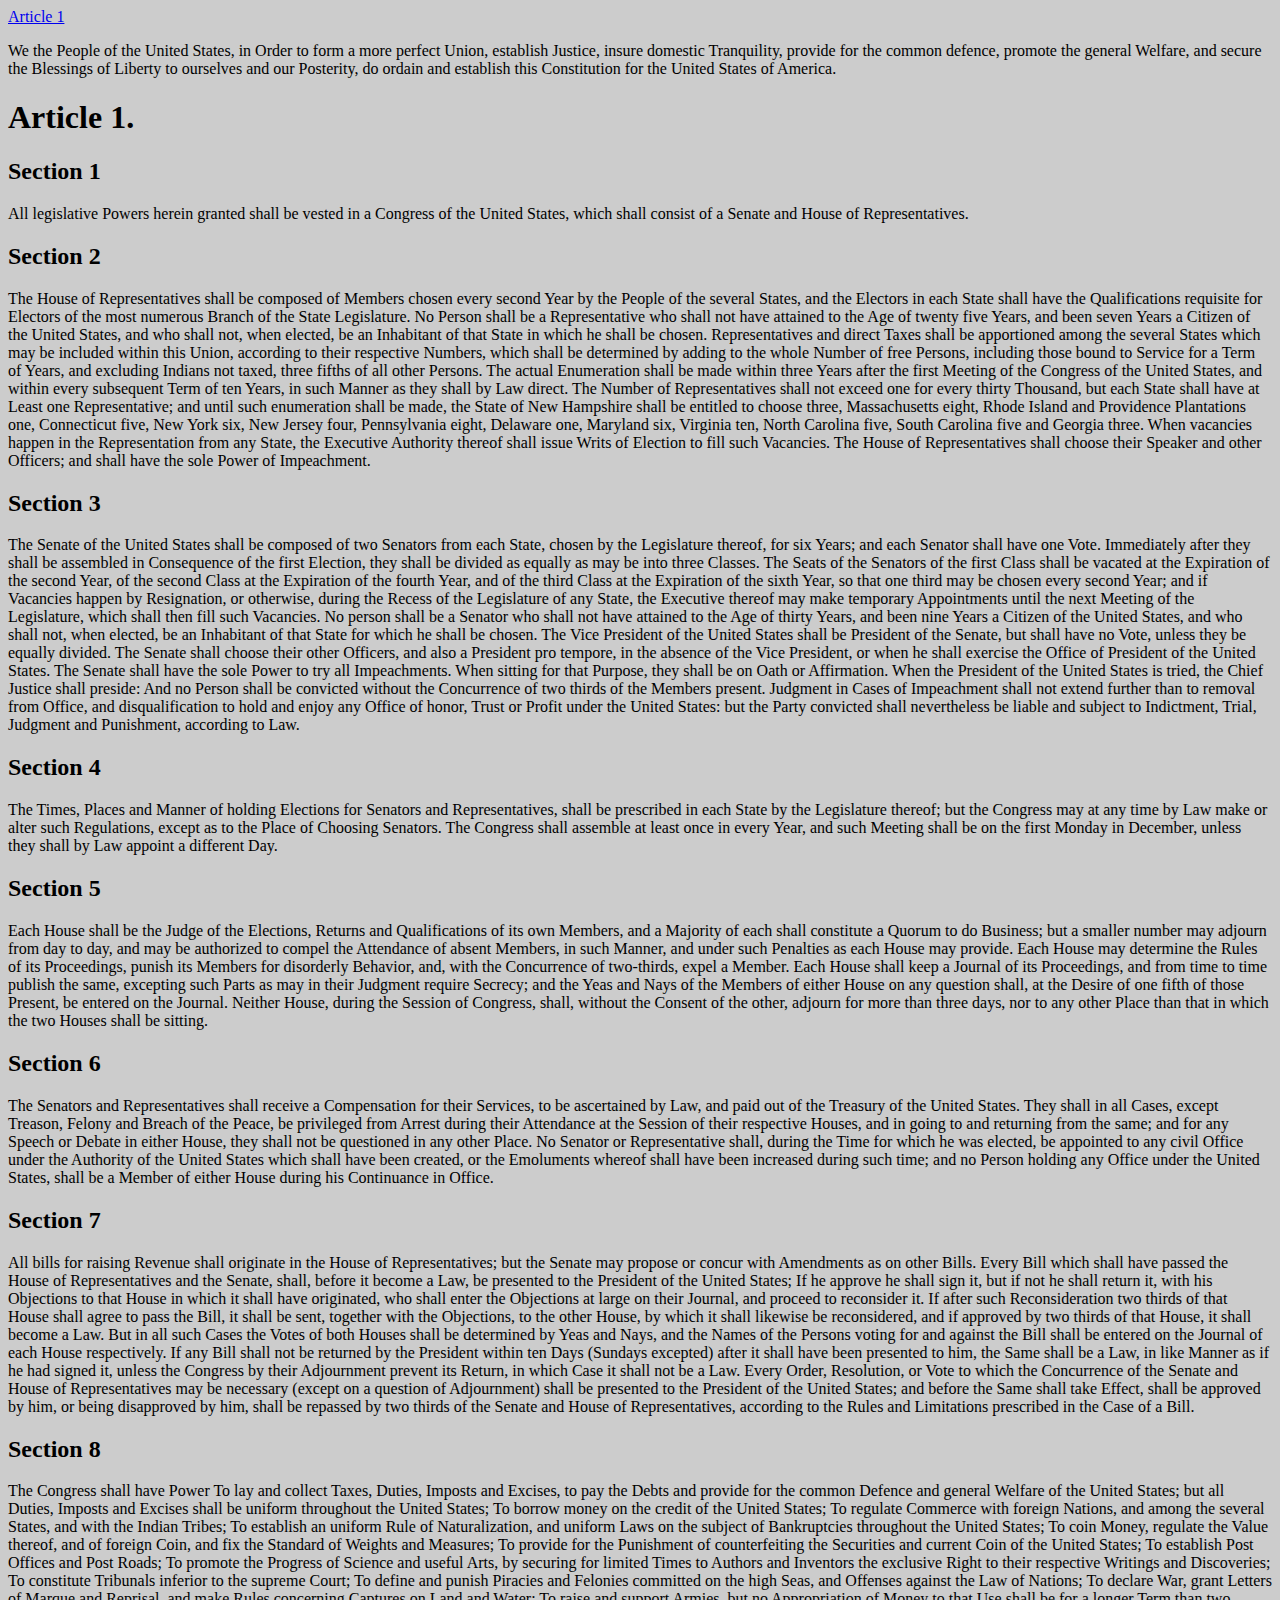
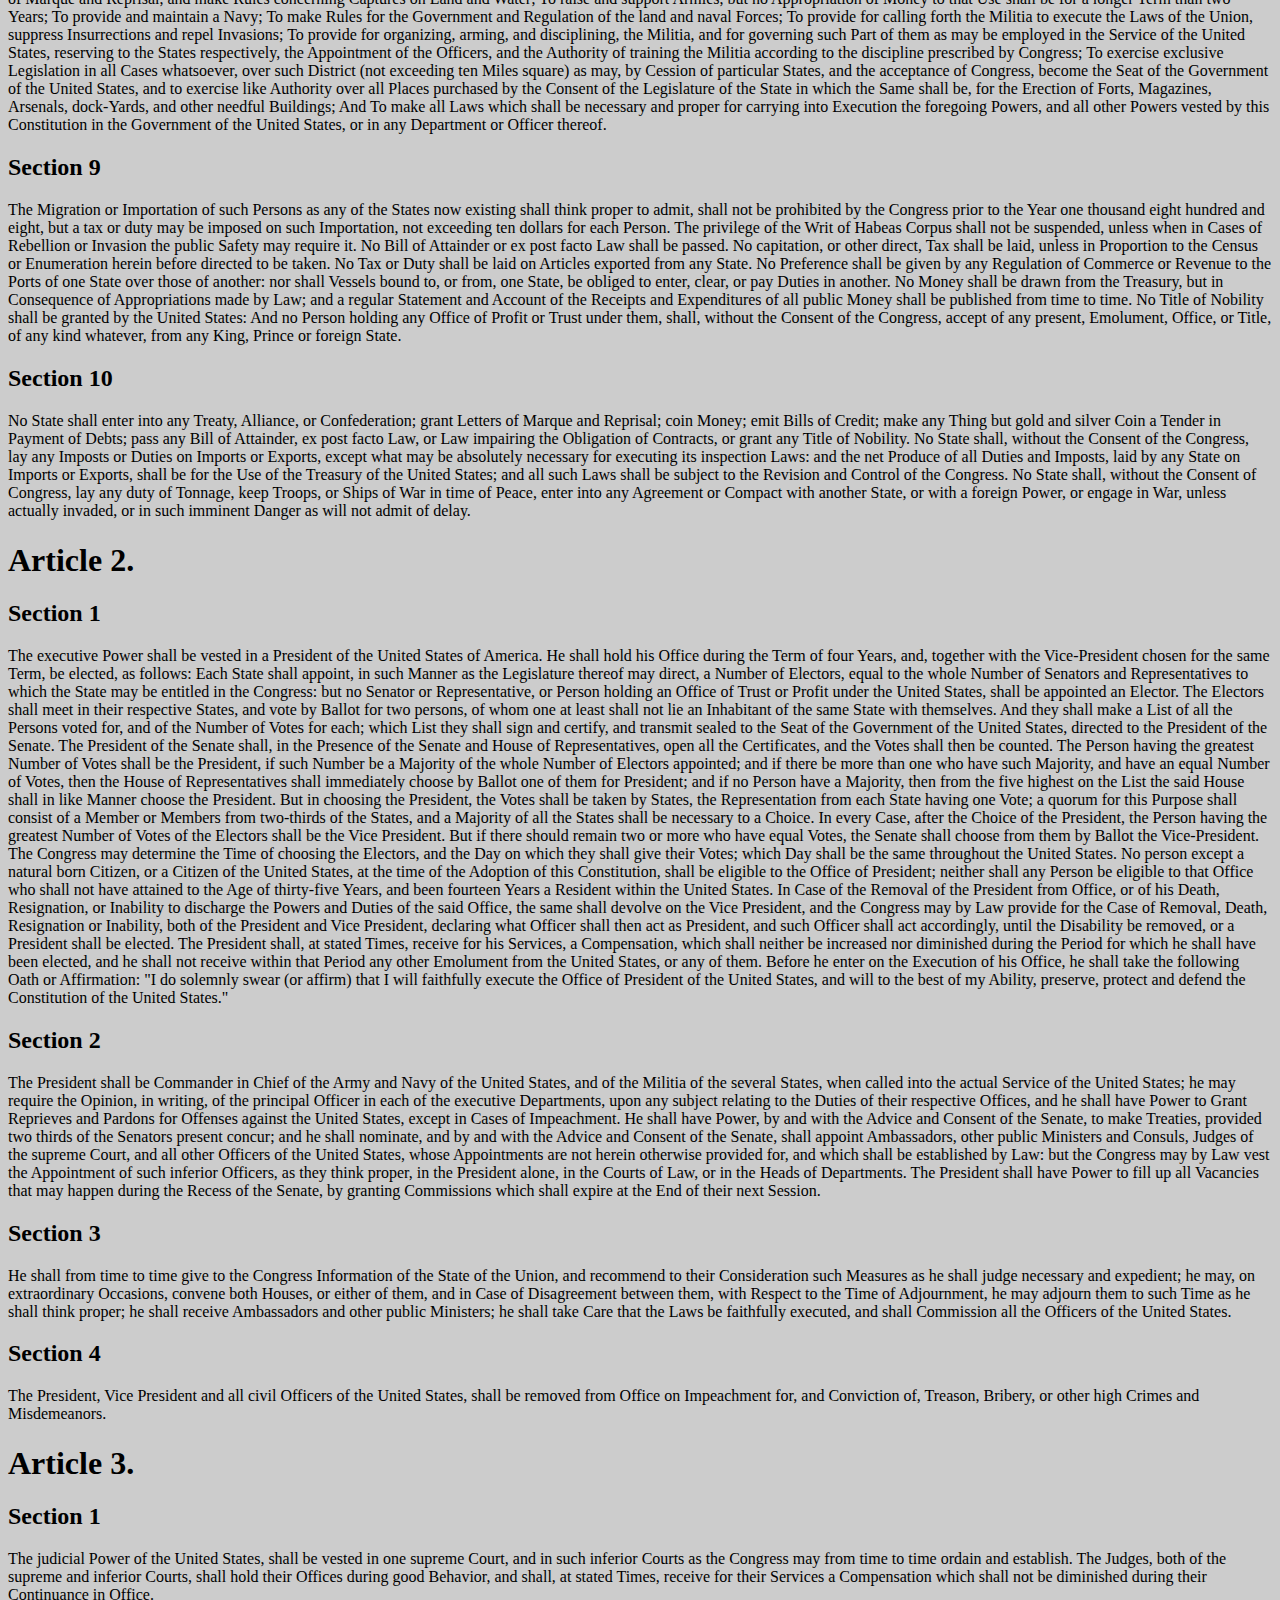
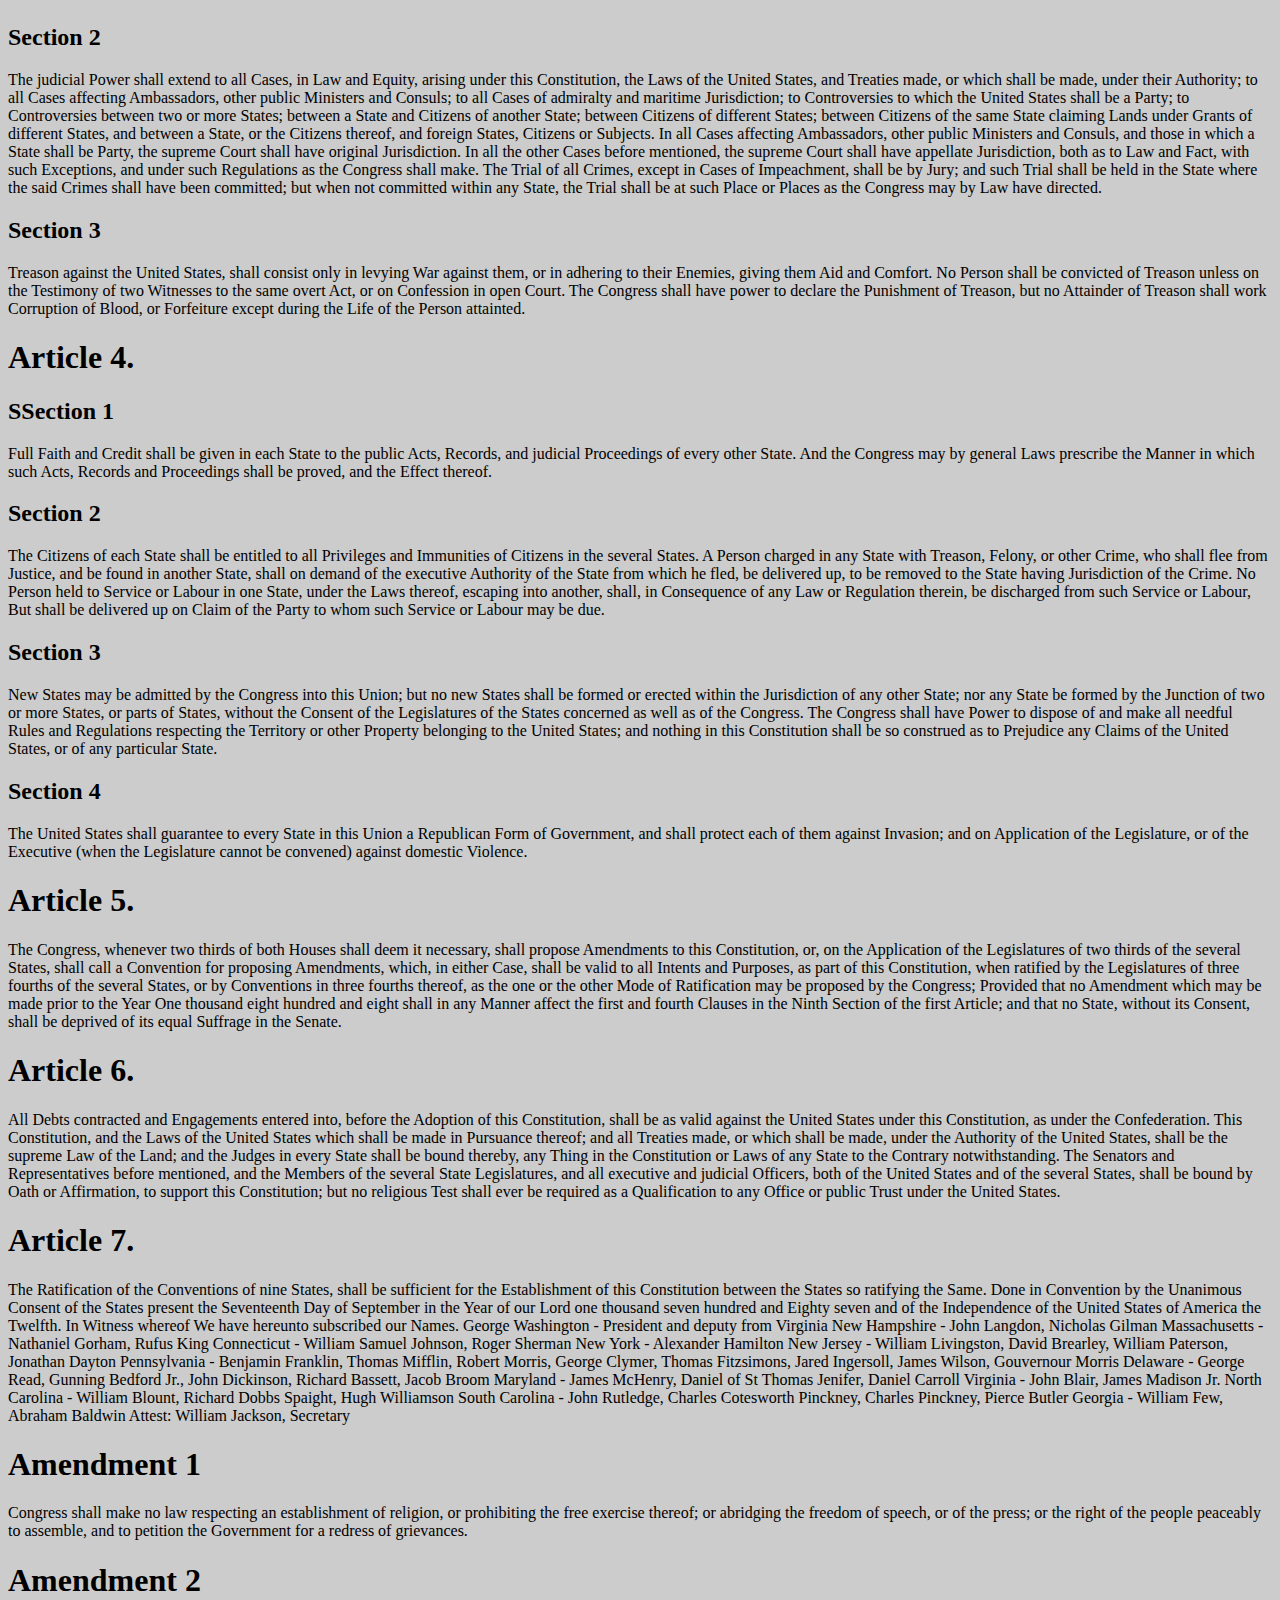
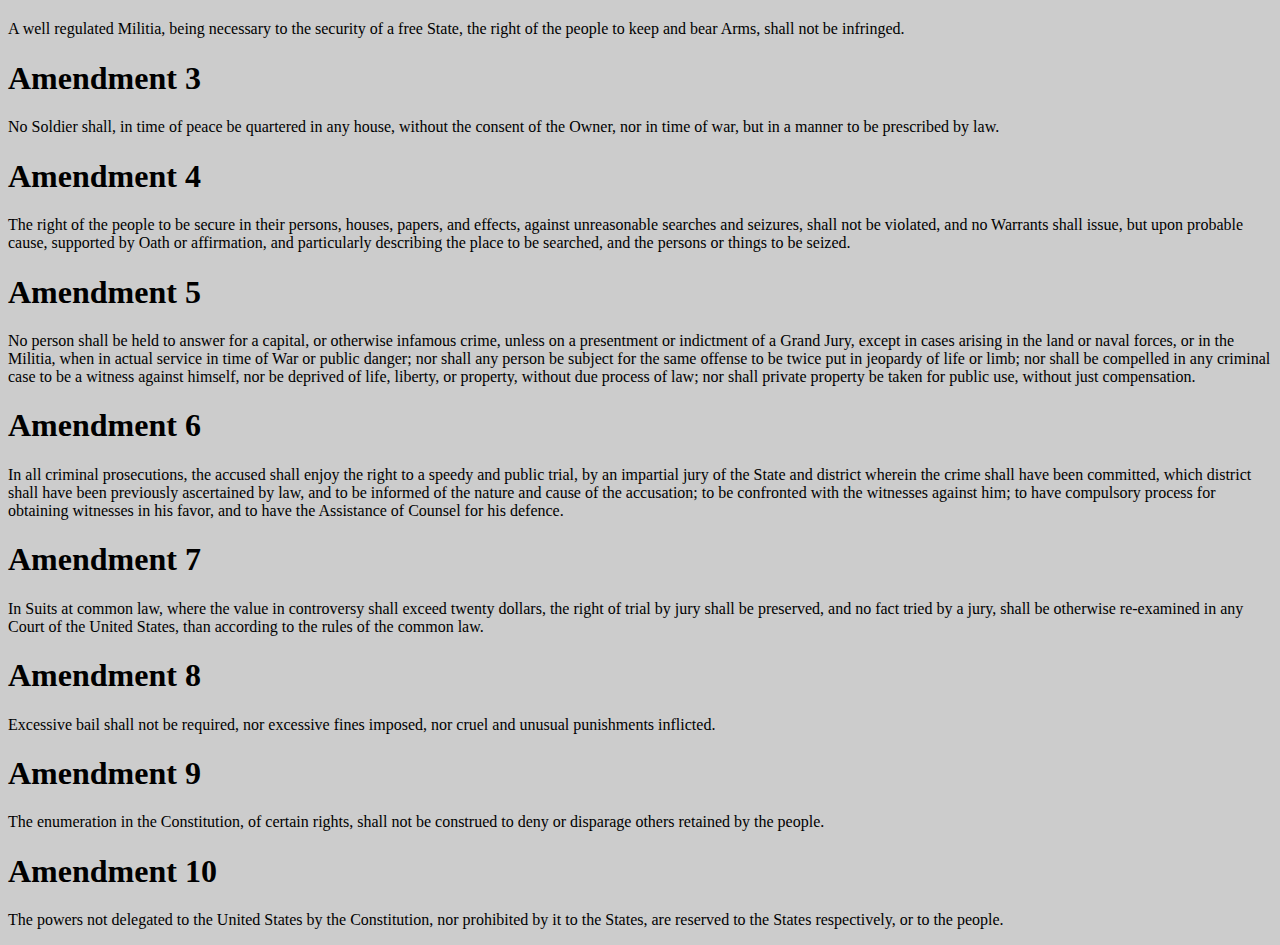
==== Week 4/starter-template/index.html @ 2dec50ac "Week4WIP" ====
<!doctype html>
<html class="no-js" lang="en">
    <head>
        <meta charset="utf-8">
        <meta http-equiv="x-ua-compatible" content="ie=edge">
        <title>Your Page Title Here</title>
        <meta name="description" content="">
        <meta name="viewport" content="width=device-width, initial-scale=1">

        <!-- External link (relative) to your main stylesheet -->
        <link rel="stylesheet" href="css/screen.css">

        <!-- External link (relative) to your javascript file -->
        <script src="js/index.js"></script>
    </head>
  <body>
    <a href="#a1">Article 1</a>
        <!-- Add your site content here -->
            <p>We the People of the United States, in Order to form a more perfect Union,
    establish Justice, insure domestic Tranquility, provide for the common
    defence, promote the general Welfare, and secure the Blessings of Liberty to
    ourselves and our Posterity, do ordain and establish this Constitution for the
    United States of America.</p>

    <h1><a name="a1"></a>Article 1.</h1>

    <h2><a name="a1s1"></a>Section 1</h2>
    <p>All legislative Powers herein granted shall be vested in a Congress of the
    United States, which shall consist of a Senate and House of Representatives.<p>

    <h2><a name="a1s2"></a>Section 2</h2>
    <p>The House of Representatives shall be composed of Members chosen every second
    Year by the People of the several States, and the Electors in each State shall
    have the Qualifications requisite for Electors of the most numerous Branch of
    the State Legislature.

    No Person shall be a Representative who shall not have attained to the Age of
    twenty five Years, and been seven Years a Citizen of the United States, and who
    shall not, when elected, be an Inhabitant of that State in which he shall be
    chosen.

    Representatives and direct Taxes shall be apportioned among the several States
    which may be included within this Union, according to their respective Numbers,
    which shall be determined by adding to the whole Number of free Persons,
    including those bound to Service for a Term of Years, and excluding Indians not
    taxed, three fifths of all other Persons.

    The actual Enumeration shall be made within three Years after the first Meeting
    of the Congress of the United States, and within every subsequent Term of ten
    Years, in such Manner as they shall by Law direct. The Number of
    Representatives shall not exceed one for every thirty Thousand, but each State
    shall have at Least one Representative; and until such enumeration shall be
    made, the State of New Hampshire shall be entitled to choose three,
    Massachusetts eight, Rhode Island and Providence Plantations one, Connecticut
    five, New York six, New Jersey four, Pennsylvania eight, Delaware one, Maryland
    six, Virginia ten, North Carolina five, South Carolina five and Georgia three.

    When vacancies happen in the Representation from any State, the Executive
    Authority thereof shall issue Writs of Election to fill such Vacancies.

    The House of Representatives shall choose their Speaker and other Officers; and
    shall have the sole Power of Impeachment.</p>

    <h2><a name="a1s3"></a>Section 3</h2>
    <p>The Senate of the United States shall be composed of two Senators from each
    State, chosen by the Legislature thereof, for six Years; and each Senator shall
    have one Vote.

    Immediately after they shall be assembled in Consequence of the first Election,
    they shall be divided as equally as may be into three Classes. The Seats of the
    Senators of the first Class shall be vacated at the Expiration of the second
    Year, of the second Class at the Expiration of the fourth Year, and of the
    third Class at the Expiration of the sixth Year, so that one third may be
    chosen every second Year; and if Vacancies happen by Resignation, or otherwise,
    during the Recess of the Legislature of any State, the Executive thereof may
    make temporary Appointments until the next Meeting of the Legislature, which
    shall then fill such Vacancies.

    No person shall be a Senator who shall not have attained to the Age of thirty
    Years, and been nine Years a Citizen of the United States, and who shall not,
    when elected, be an Inhabitant of that State for which he shall be chosen.

    The Vice President of the United States shall be President of the Senate, but
    shall have no Vote, unless they be equally divided.

    The Senate shall choose their other Officers, and also a President pro tempore,
    in the absence of the Vice President, or when he shall exercise the Office of
    President of the United States.

    The Senate shall have the sole Power to try all Impeachments. When sitting for
    that Purpose, they shall be on Oath or Affirmation. When the President of the
    United States is tried, the Chief Justice shall preside: And no Person shall be
    convicted without the Concurrence of two thirds of the Members present.

    Judgment in Cases of Impeachment shall not extend further than to removal from
    Office, and disqualification to hold and enjoy any Office of honor, Trust or
    Profit under the United States: but the Party convicted shall nevertheless be
    liable and subject to Indictment, Trial, Judgment and Punishment, according to
    Law.</p>

    <h2><a name="a1s4"></a>Section 4</h2>
    <p>The Times, Places and Manner of holding Elections for Senators and
    Representatives, shall be prescribed in each State by the Legislature thereof;
    but the Congress may at any time by Law make or alter such Regulations, except
    as to the Place of Choosing Senators.

    The Congress shall assemble at least once in every Year, and such Meeting shall
    be on the first Monday in December, unless they shall by Law appoint a
    different Day.</p>

    <h2><a name="a1s5"></a>Section 5</h2>
    <p>Each House shall be the Judge of the Elections, Returns and Qualifications of
    its own Members, and a Majority of each shall constitute a Quorum to do
    Business; but a smaller number may adjourn from day to day, and may be
    authorized to compel the Attendance of absent Members, in such Manner, and
    under such Penalties as each House may provide.

    Each House may determine the Rules of its Proceedings, punish its Members for
    disorderly Behavior, and, with the Concurrence of two-thirds, expel a Member.

    Each House shall keep a Journal of its Proceedings, and from time to time
    publish the same, excepting such Parts as may in their Judgment require
    Secrecy; and the Yeas and Nays of the Members of either House on any question
    shall, at the Desire of one fifth of those Present, be entered on the Journal.

    Neither House, during the Session of Congress, shall, without the Consent of
    the other, adjourn for more than three days, nor to any other Place than that
    in which the two Houses shall be sitting.</p>

    <h2><a name="a1s6"></a>Section 6</h2>
    <p>The Senators and Representatives shall receive a Compensation for their
    Services, to be ascertained by Law, and paid out of the Treasury of the United
    States. They shall in all Cases, except Treason, Felony and Breach of the
    Peace, be privileged from Arrest during their Attendance at the Session of
    their respective Houses, and in going to and returning from the same; and for
    any Speech or Debate in either House, they shall not be questioned in any other
    Place.

    No Senator or Representative shall, during the Time for which he was elected,
    be appointed to any civil Office under the Authority of the United States which
    shall have been created, or the Emoluments whereof shall have been increased
    during such time; and no Person holding any Office under the United States,
    shall be a Member of either House during his Continuance in Office.</p>


    <h2><a name="a1s7"></a>Section 7</h2>
    <p>All bills for raising Revenue shall originate in the House of Representatives;
    but the Senate may propose or concur with Amendments as on other Bills.

    Every Bill which shall have passed the House of Representatives and the Senate,
    shall, before it become a Law, be presented to the President of the United
    States; If he approve he shall sign it, but if not he shall return it, with his
    Objections to that House in which it shall have originated, who shall enter the
    Objections at large on their Journal, and proceed to reconsider it. If after
    such Reconsideration two thirds of that House shall agree to pass the Bill, it
    shall be sent, together with the Objections, to the other House, by which it
    shall likewise be reconsidered, and if approved by two thirds of that House, it
    shall become a Law. But in all such Cases the Votes of both Houses shall be
    determined by Yeas and Nays, and the Names of the Persons voting for and
    against the Bill shall be entered on the Journal of each House respectively. If
    any Bill shall not be returned by the President within ten Days (Sundays
    excepted) after it shall have been presented to him, the Same shall be a Law,
    in like Manner as if he had signed it, unless the Congress by their Adjournment
    prevent its Return, in which Case it shall not be a Law.

    Every Order, Resolution, or Vote to which the Concurrence of the Senate and
    House of Representatives may be necessary (except on a question of Adjournment)
    shall be presented to the President of the United States; and before the Same
    shall take Effect, shall be approved by him, or being disapproved by him, shall
    be repassed by two thirds of the Senate and House of Representatives, according
    to the Rules and Limitations prescribed in the Case of a Bill.</p>


    <h2><a name="a1s8"></a>Section 8</h2>
    <p>The Congress shall have Power To lay and collect Taxes, Duties, Imposts and
    Excises, to pay the Debts and provide for the common Defence and general
    Welfare of the United States; but all Duties, Imposts and Excises shall be
    uniform throughout the United States;

    To borrow money on the credit of the United States;

    To regulate Commerce with foreign Nations, and among the several States, and
    with the Indian Tribes;

    To establish an uniform Rule of Naturalization, and uniform Laws on the subject
    of Bankruptcies throughout the United States;

    To coin Money, regulate the Value thereof, and of foreign Coin, and fix the
    Standard of Weights and Measures;

    To provide for the Punishment of counterfeiting the Securities and current Coin
    of the United States;

    To establish Post Offices and Post Roads;

    To promote the Progress of Science and useful Arts, by securing for limited
    Times to Authors and Inventors the exclusive Right to their respective Writings
    and Discoveries;

    To constitute Tribunals inferior to the supreme Court;

    To define and punish Piracies and Felonies committed on the high Seas, and
    Offenses against the Law of Nations;

    To declare War, grant Letters of Marque and Reprisal, and make Rules concerning
    Captures on Land and Water;

    To raise and support Armies, but no Appropriation of Money to that Use shall be
    for a longer Term than two Years;

    To provide and maintain a Navy;

    To make Rules for the Government and Regulation of the land and naval Forces;

    To provide for calling forth the Militia to execute the Laws of the Union,
    suppress Insurrections and repel Invasions;

    To provide for organizing, arming, and disciplining, the Militia, and for
    governing such Part of them as may be employed in the Service of the United
    States, reserving to the States respectively, the Appointment of the Officers,
    and the Authority of training the Militia according to the discipline
    prescribed by Congress;

    To exercise exclusive Legislation in all Cases whatsoever, over such District
    (not exceeding ten Miles square) as may, by Cession of particular States, and
    the acceptance of Congress, become the Seat of the Government of the United
    States, and to exercise like Authority over all Places purchased by the Consent
    of the Legislature of the State in which the Same shall be, for the Erection of
    Forts, Magazines, Arsenals, dock-Yards, and other needful Buildings; And

    To make all Laws which shall be necessary and proper for carrying into
    Execution the foregoing Powers, and all other Powers vested by this
    Constitution in the Government of the United States, or in any Department or
    Officer thereof.</p>

    <h2><a name="a1s9"></a>Section 9</h2>
    <p>The Migration or Importation of such Persons as any of the States now existing
    shall think proper to admit, shall not be prohibited by the Congress prior to
    the Year one thousand eight hundred and eight, but a tax or duty may be imposed
    on such Importation, not exceeding ten dollars for each Person.

    The privilege of the Writ of Habeas Corpus shall not be suspended, unless when
    in Cases of Rebellion or Invasion the public Safety may require it.

    No Bill of Attainder or ex post facto Law shall be passed.

    No capitation, or other direct, Tax shall be laid, unless in Proportion to the
    Census or Enumeration herein before directed to be taken.

    No Tax or Duty shall be laid on Articles exported from any State.

    No Preference shall be given by any Regulation of Commerce or Revenue to the
    Ports of one State over those of another: nor shall Vessels bound to, or from,
    one State, be obliged to enter, clear, or pay Duties in another.

    No Money shall be drawn from the Treasury, but in Consequence of Appropriations
    made by Law; and a regular Statement and Account of the Receipts and
    Expenditures of all public Money shall be published from time to time.

    No Title of Nobility shall be granted by the United States: And no Person
    holding any Office of Profit or Trust under them, shall, without the Consent of
    the Congress, accept of any present, Emolument, Office, or Title, of any kind
    whatever, from any King, Prince or foreign State.</p>

    <h2><a name="a1s10"></a>Section 10</h2>
    <p>No State shall enter into any Treaty, Alliance, or Confederation; grant Letters
    of Marque and Reprisal; coin Money; emit Bills of Credit; make any Thing but
    gold and silver Coin a Tender in Payment of Debts; pass any Bill of Attainder,
    ex post facto Law, or Law impairing the Obligation of Contracts, or grant any
    Title of Nobility.

    No State shall, without the Consent of the Congress, lay any Imposts or Duties
    on Imports or Exports, except what may be absolutely necessary for executing
    its inspection Laws: and the net Produce of all Duties and Imposts, laid by
    any State on Imports or Exports, shall be for the Use of the Treasury of the
    United States; and all such Laws shall be subject to the Revision and Control
    of the Congress.

    No State shall, without the Consent of Congress, lay any duty of Tonnage, keep
    Troops, or Ships of War in time of Peace, enter into any Agreement or Compact
    with another State, or with a foreign Power, or engage in War, unless actually
    invaded, or in such imminent Danger as will not admit of delay.</p>

    <h1><a name="a2"></a>Article 2.</h1>

    <h2><a name="a2s1"></a>Section 1</h2>
    <p>The executive Power shall be vested in a President of the United States of
    America. He shall hold his Office during the Term of four Years, and, together
    with the Vice-President chosen for the same Term, be elected, as follows:

    Each State shall appoint, in such Manner as the Legislature thereof may direct,
    a Number of Electors, equal to the whole Number of Senators and Representatives
    to which the State may be entitled in the Congress: but no Senator or
    Representative, or Person holding an Office of Trust or Profit under the United
    States, shall be appointed an Elector.

    The Electors shall meet in their respective States, and vote by Ballot for two
    persons, of whom one at least shall not lie an Inhabitant of the same State
    with themselves. And they shall make a List of all the Persons voted for, and
    of the Number of Votes for each; which List they shall sign and certify, and
    transmit sealed to the Seat of the Government of the United States, directed to
    the President of the Senate. The President of the Senate shall, in the Presence
    of the Senate and House of Representatives, open all the Certificates, and the
    Votes shall then be counted. The Person having the greatest Number of Votes
    shall be the President, if such Number be a Majority of the whole Number of
    Electors appointed; and if there be more than one who have such Majority, and
    have an equal Number of Votes, then the House of Representatives shall
    immediately choose by Ballot one of them for President; and if no Person have a
    Majority, then from the five highest on the List the said House shall in like
    Manner choose the President. But in choosing the President, the Votes shall be
    taken by States, the Representation from each State having one Vote; a quorum
    for this Purpose shall consist of a Member or Members from two-thirds of the
    States, and a Majority of all the States shall be necessary to a Choice. In
    every Case, after the Choice of the President, the Person having the greatest
    Number of Votes of the Electors shall be the Vice President. But if there
    should remain two or more who have equal Votes, the Senate shall choose from
    them by Ballot the Vice-President.

    The Congress may determine the Time of choosing the Electors, and the Day on
    which they shall give their Votes; which Day shall be the same throughout the
    United States.

    No person except a natural born Citizen, or a Citizen of the United States, at
    the time of the Adoption of this Constitution, shall be eligible to the Office
    of President; neither shall any Person be eligible to that Office who shall not
    have attained to the Age of thirty-five Years, and been fourteen Years a
    Resident within the United States.

    In Case of the Removal of the President from Office, or of his Death,
    Resignation, or Inability to discharge the Powers and Duties of the said
    Office, the same shall devolve on the Vice President, and the Congress may by
    Law provide for the Case of Removal, Death, Resignation or Inability, both of
    the President and Vice President, declaring what Officer shall then act as
    President, and such Officer shall act accordingly, until the Disability be
    removed, or a President shall be elected.

    The President shall, at stated Times, receive for his Services, a Compensation,
    which shall neither be increased nor diminished during the Period for which he
    shall have been elected, and he shall not receive within that Period any other
    Emolument from the United States, or any of them.

    Before he enter on the Execution of his Office, he shall take the following
    Oath or Affirmation:

    "I do solemnly swear (or affirm) that I will faithfully execute the Office of
    President of the United States, and will to the best of my Ability, preserve,
    protect and defend the Constitution of the United States."</p>

    <h2><a name="a2s2"></a>Section 2</h2>
    <p>The President shall be Commander in Chief of the Army and Navy of the United
    States, and of the Militia of the several States, when called into the actual
    Service of the United States; he may require the Opinion, in writing, of the
    principal Officer in each of the executive Departments, upon any subject
    relating to the Duties of their respective Offices, and he shall have Power to
    Grant Reprieves and Pardons for Offenses against the United States, except in
    Cases of Impeachment.

    He shall have Power, by and with the Advice and Consent of the Senate, to make
    Treaties, provided two thirds of the Senators present concur; and he shall
    nominate, and by and with the Advice and Consent of the Senate, shall appoint
    Ambassadors, other public Ministers and Consuls, Judges of the supreme Court,
    and all other Officers of the United States, whose Appointments are not herein
    otherwise provided for, and which shall be established by Law: but the Congress
    may by Law vest the Appointment of such inferior Officers, as they think
    proper, in the President alone, in the Courts of Law, or in the Heads of
    Departments.

    The President shall have Power to fill up all Vacancies that may happen during
    the Recess of the Senate, by granting Commissions which shall expire at the End
    of their next Session.</p>

    <h2><a name="a2s3"></a>Section 3</h2>
    <p>He shall from time to time give to the Congress Information of the State of the
    Union, and recommend to their Consideration such Measures as he shall judge
    necessary and expedient; he may, on extraordinary Occasions, convene both
    Houses, or either of them, and in Case of Disagreement between them, with
    Respect to the Time of Adjournment, he may adjourn them to such Time as he
    shall think proper; he shall receive Ambassadors and other public Ministers; he
    shall take Care that the Laws be faithfully executed, and shall Commission all
    the Officers of the United States.</p>

    <h2><a name="a2s4"></a>Section 4</h2>
    <p>The President, Vice President and all civil Officers of the United States,
    shall be removed from Office on Impeachment for, and Conviction of, Treason,
    Bribery, or other high Crimes and Misdemeanors.</p>

    <h1><a name="a3"></a>Article 3.</h1>

    <h2><a name="a3s1"></a>Section 1</h2>
    <p>The judicial Power of the United States, shall be vested in one supreme Court,
    and in such inferior Courts as the Congress may from time to time ordain and
    establish. The Judges, both of the supreme and inferior Courts, shall hold
    their Offices during good Behavior, and shall, at stated Times, receive for
    their Services a Compensation which shall not be diminished during their
    Continuance in Office.</p>

    <h2><a name="a3s2"></a>Section 2</h2>
    <p>The judicial Power shall extend to all Cases, in Law and Equity, arising under
    this Constitution, the Laws of the United States, and Treaties made, or which
    shall be made, under their Authority; to all Cases affecting Ambassadors, other
    public Ministers and Consuls; to all Cases of admiralty and maritime
    Jurisdiction; to Controversies to which the United States shall be a Party; to
    Controversies between two or more States; between a State and Citizens of
    another State; between Citizens of different States; between Citizens of the
    same State claiming Lands under Grants of different States, and between a
    State, or the Citizens thereof, and foreign States, Citizens or Subjects.

    In all Cases affecting Ambassadors, other public Ministers and Consuls, and
    those in which a State shall be Party, the supreme Court shall have original
    Jurisdiction. In all the other Cases before mentioned, the supreme Court shall
    have appellate Jurisdiction, both as to Law and Fact, with such Exceptions, and
    under such Regulations as the Congress shall make.

    The Trial of all Crimes, except in Cases of Impeachment, shall be by Jury; and
    such Trial shall be held in the State where the said Crimes shall have been
    committed; but when not committed within any State, the Trial shall be at such
    Place or Places as the Congress may by Law have directed.</p>

    <h2><a name="a3s3"></a>Section 3</h2>
    <p>Treason against the United States, shall consist only in levying War against
    them, or in adhering to their Enemies, giving them Aid and Comfort. No Person
    shall be convicted of Treason unless on the Testimony of two Witnesses to the
    same overt Act, or on Confession in open Court.

    The Congress shall have power to declare the Punishment of Treason, but no
    Attainder of Treason shall work Corruption of Blood, or Forfeiture except
    during the Life of the Person attainted.</p>

    <h1><a name="a4"></a>Article 4.</h1>

    <h2>S<a name="a4s1"></a>Section 1</h2>
    <p>Full Faith and Credit shall be given in each State to the public Acts, Records,
    and judicial Proceedings of every other State. And the Congress may by general
    Laws prescribe the Manner in which such Acts, Records and Proceedings shall be
    proved, and the Effect thereof.</p>

    <h2><a name="a4s2"></a>Section 2</h2>
    <p>The Citizens of each State shall be entitled to all Privileges and Immunities
    of Citizens in the several States.

    A Person charged in any State with Treason, Felony, or other Crime, who shall
    flee from Justice, and be found in another State, shall on demand of the
    executive Authority of the State from which he fled, be delivered up, to be
    removed to the State having Jurisdiction of the Crime.

    No Person held to Service or Labour in one State, under the Laws thereof,
    escaping into another, shall, in Consequence of any Law or Regulation therein,
    be discharged from such Service or Labour, But shall be delivered up on Claim
    of the Party to whom such Service or Labour may be due.<p>

    <h2>Section 3</h2>
    <p>New States may be admitted by the Congress into this Union; but no new States
    shall be formed or erected within the Jurisdiction of any other State; nor any
    State be formed by the Junction of two or more States, or parts of States,
    without the Consent of the Legislatures of the States concerned as well as of
    the Congress.

    The Congress shall have Power to dispose of and make all needful Rules and
    Regulations respecting the Territory or other Property belonging to the United
    States; and nothing in this Constitution shall be so construed as to Prejudice
    any Claims of the United States, or of any particular State.</p>

    <h2>Section 4</h2>
    <p>The United States shall guarantee to every State in this Union a Republican
    Form of Government, and shall protect each of them against Invasion; and on
    Application of the Legislature, or of the Executive (when the Legislature
    cannot be convened) against domestic Violence.</p>

    <h1>Article 5.</h1>

    <p>The Congress, whenever two thirds of both Houses shall deem it necessary, shall
    propose Amendments to this Constitution, or, on the Application of the
    Legislatures of two thirds of the several States, shall call a Convention for
    proposing Amendments, which, in either Case, shall be valid to all Intents and
    Purposes, as part of this Constitution, when ratified by the Legislatures of
    three fourths of the several States, or by Conventions in three fourths
    thereof, as the one or the other Mode of Ratification may be proposed by the
    Congress; Provided that no Amendment which may be made prior to the Year One
    thousand eight hundred and eight shall in any Manner affect the first and
    fourth Clauses in the Ninth Section of the first Article; and that no State,
    without its Consent, shall be deprived of its equal Suffrage in the Senate.</p>

    <h1>Article 6.</h1>

    <p>All Debts contracted and Engagements entered into, before the Adoption of this
    Constitution, shall be as valid against the United States under this
    Constitution, as under the Confederation.

    This Constitution, and the Laws of the United States which shall be made in
    Pursuance thereof; and all Treaties made, or which shall be made, under the
    Authority of the United States, shall be the supreme Law of the Land; and the
    Judges in every State shall be bound thereby, any Thing in the Constitution or
    Laws of any State to the Contrary notwithstanding.

    The Senators and Representatives before mentioned, and the Members of the
    several State Legislatures, and all executive and judicial Officers, both of
    the United States and of the several States, shall be bound by Oath or
    Affirmation, to support this Constitution; but no religious Test shall ever be
    required as a Qualification to any Office or public Trust under the United
    States.</p>

    <h1>Article 7.</h1>

    <p>The Ratification of the Conventions of nine States, shall be sufficient for the
    Establishment of this Constitution between the States so ratifying the Same.

    Done in Convention by the Unanimous Consent of the States present the
    Seventeenth Day of September in the Year of our Lord one thousand seven hundred
    and Eighty seven and of the Independence of the United States of America the
    Twelfth. In Witness whereof We have hereunto subscribed our Names.

    George Washington - President and deputy from Virginia

    New Hampshire - John Langdon, Nicholas Gilman

    Massachusetts - Nathaniel Gorham, Rufus King

    Connecticut - William Samuel Johnson, Roger Sherman

    New York - Alexander Hamilton

    New Jersey - William Livingston, David Brearley, William Paterson, Jonathan
    Dayton

    Pennsylvania - Benjamin Franklin, Thomas Mifflin, Robert Morris, George Clymer,
    Thomas Fitzsimons, Jared Ingersoll, James Wilson, Gouvernour Morris

    Delaware - George Read, Gunning Bedford Jr., John Dickinson, Richard Bassett,
    Jacob Broom

    Maryland - James McHenry, Daniel of St Thomas Jenifer, Daniel Carroll

    Virginia - John Blair, James Madison Jr.

    North Carolina - William Blount, Richard Dobbs Spaight, Hugh Williamson

    South Carolina - John Rutledge, Charles Cotesworth Pinckney, Charles Pinckney,
    Pierce Butler

    Georgia - William Few, Abraham Baldwin

    Attest: William Jackson, Secretary</p>


    <h1>Amendment 1</h1>
    <p>Congress shall make no law respecting an establishment of religion, or
    prohibiting the free exercise thereof; or abridging the freedom of speech, or
    of the press; or the right of the people peaceably to assemble, and to petition
    the Government for a redress of grievances.</p>

    <h1>Amendment 2</h1>
    <p>A well regulated Militia, being necessary to the security of a free State, the
    right of the people to keep and bear Arms, shall not be infringed.</p>

    <h1>Amendment 3</h1>
    <p>No Soldier shall, in time of peace be quartered in any house, without the
    consent of the Owner, nor in time of war, but in a manner to be prescribed by
    law.</p>

    <h1>Amendment 4</h1>
    <p>The right of the people to be secure in their persons, houses, papers, and
    effects, against unreasonable searches and seizures, shall not be violated, and
    no Warrants shall issue, but upon probable cause, supported by Oath or
    affirmation, and particularly describing the place to be searched, and the
    persons or things to be seized.</p>

    <h1>Amendment 5</h1>
    <p>No person shall be held to answer for a capital, or otherwise infamous crime,
    unless on a presentment or indictment of a Grand Jury, except in cases arising
    in the land or naval forces, or in the Militia, when in actual service in time
    of War or public danger; nor shall any person be subject for the same offense
    to be twice put in jeopardy of life or limb; nor shall be compelled in any
    criminal case to be a witness against himself, nor be deprived of life,
    liberty, or property, without due process of law; nor shall private property be
    taken for public use, without just compensation.</p>

    <h1>Amendment 6</h1>
    <p>In all criminal prosecutions, the accused shall enjoy the right to a speedy and
    public trial, by an impartial jury of the State and district wherein the crime
    shall have been committed, which district shall have been previously
    ascertained by law, and to be informed of the nature and cause of the
    accusation; to be confronted with the witnesses against him; to have compulsory
    process for obtaining witnesses in his favor, and to have the Assistance of
    Counsel for his defence.</p>

    <h1>Amendment 7</h1>
    <p>In Suits at common law, where the value in controversy shall exceed twenty
    dollars, the right of trial by jury shall be preserved, and no fact tried by a
    jury, shall be otherwise re-examined in any Court of the United States, than
    according to the rules of the common law.</p>

    <h1>Amendment 8</h1>
    <p>Excessive bail shall not be required, nor excessive fines imposed, nor cruel
    and unusual punishments inflicted.</p>

    <h1>Amendment 9</h1>
    <p>The enumeration in the Constitution, of certain rights, shall not be construed
    to deny or disparage others retained by the people.</p>

    <h1>Amendment 10</h1>
    <p>The powers not delegated to the United States by the Constitution, nor
    prohibited by it to the States, are reserved to the States respectively, or to
    the people.</p>

        <!-- Relative URL image link example -->
  </body>
</html>
---- Week 4/starter-template/css/screen.css ----
/* Add your CSS below */

/* Example: adding a background color to the HTML body */
body {
  /* #ccc is shorthand HEX for a light grey */
  background: #ccc;
}
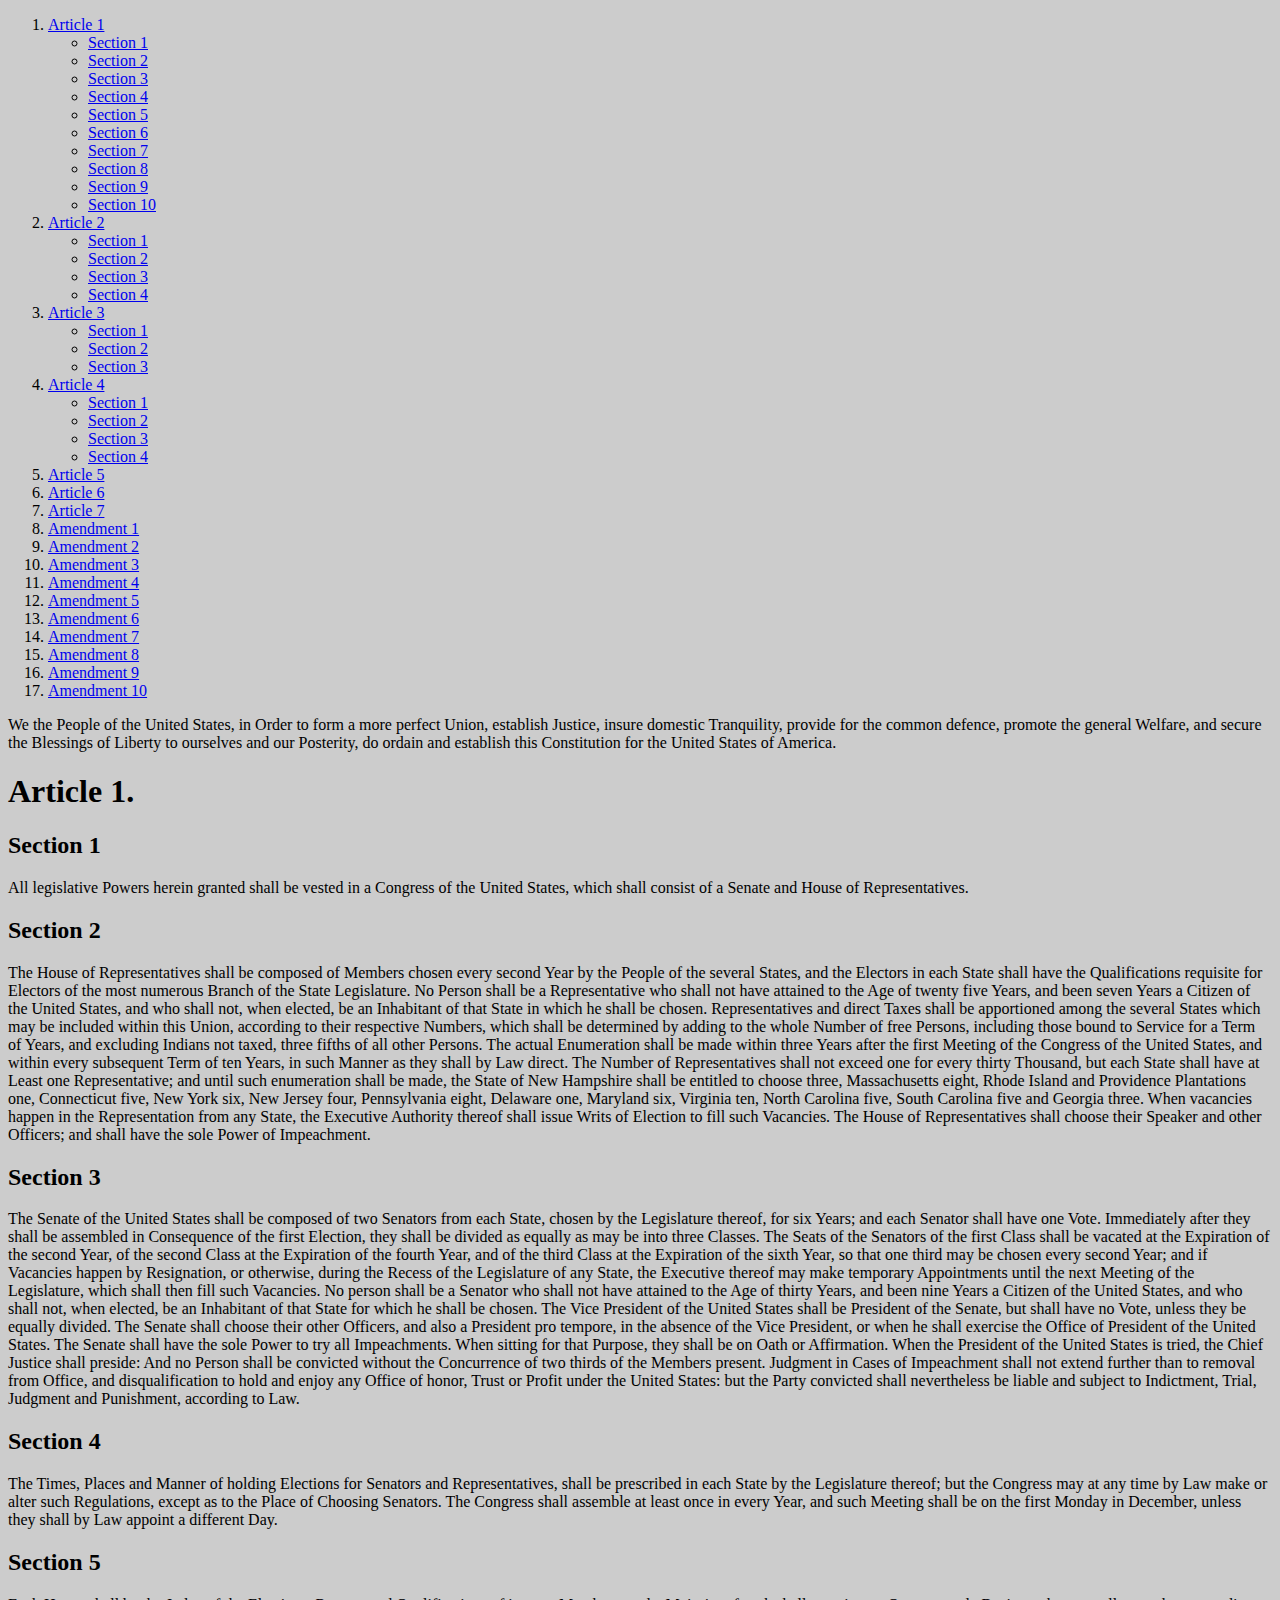
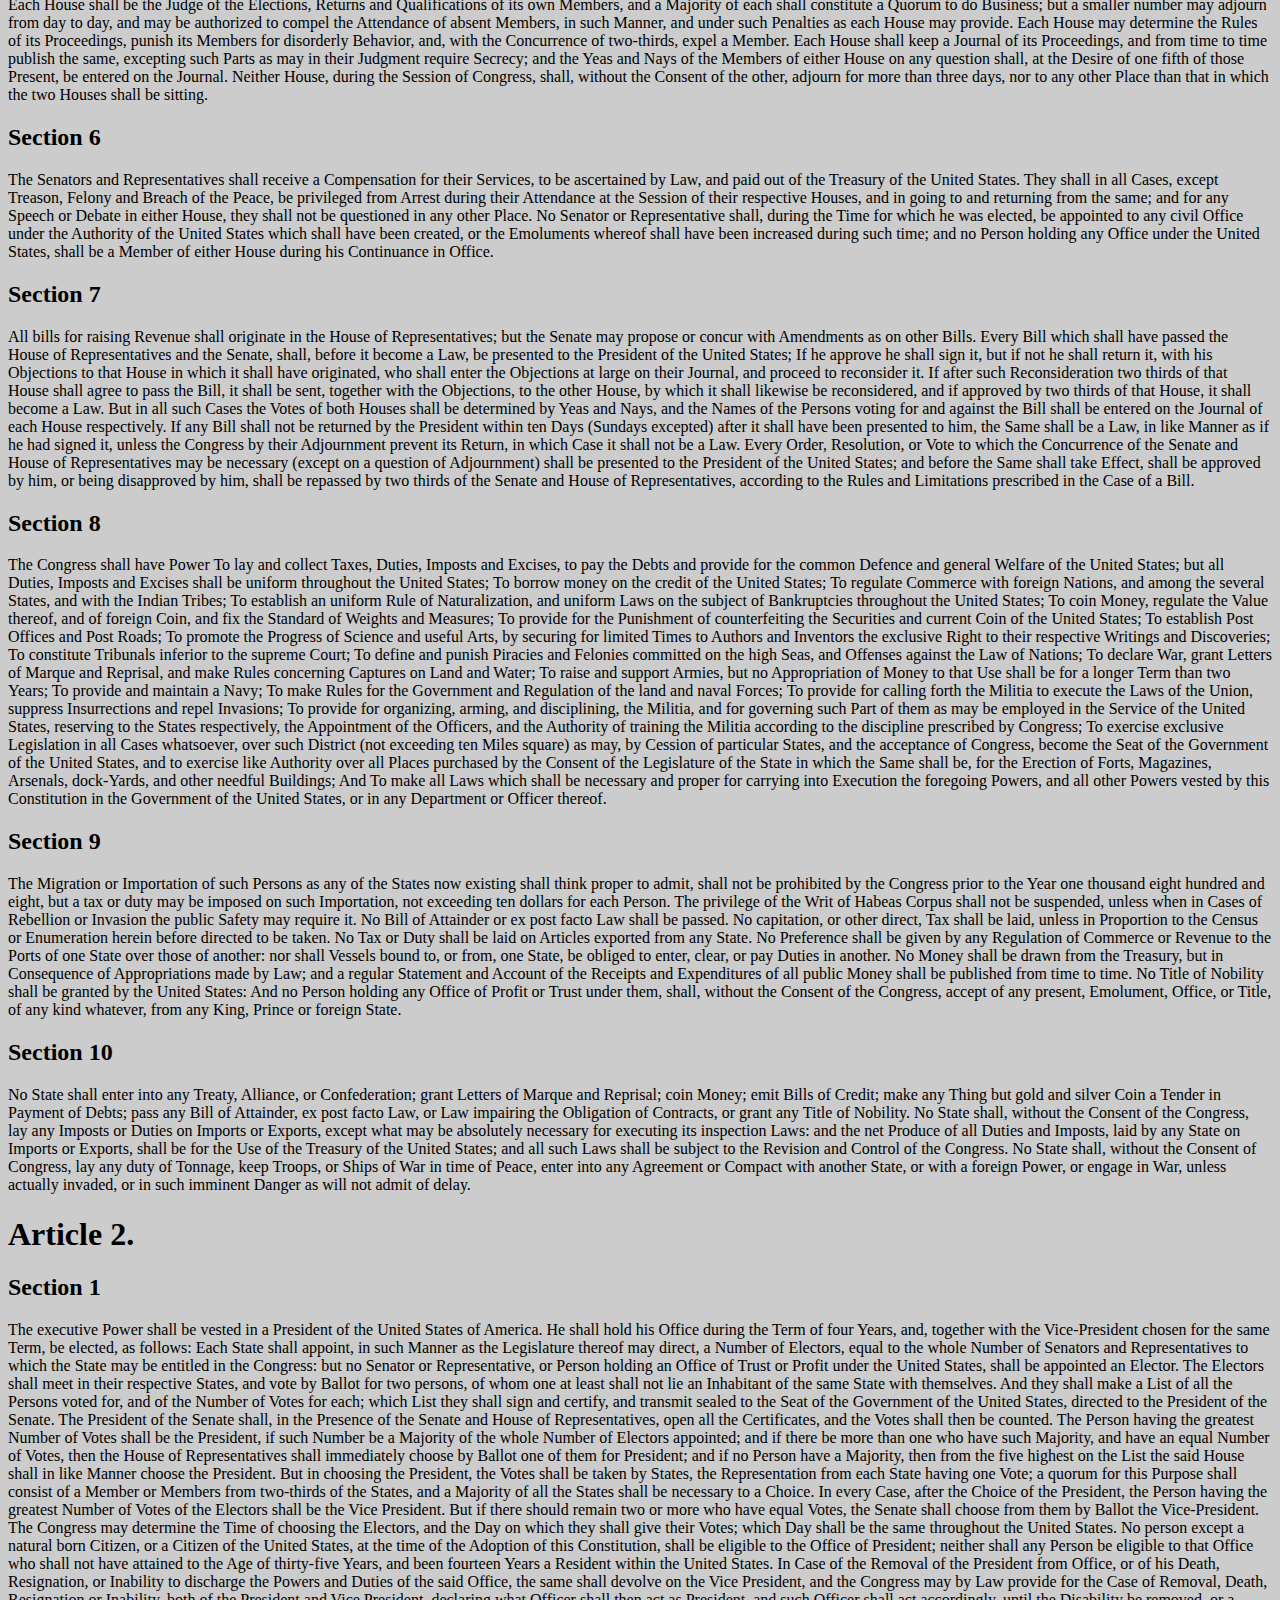
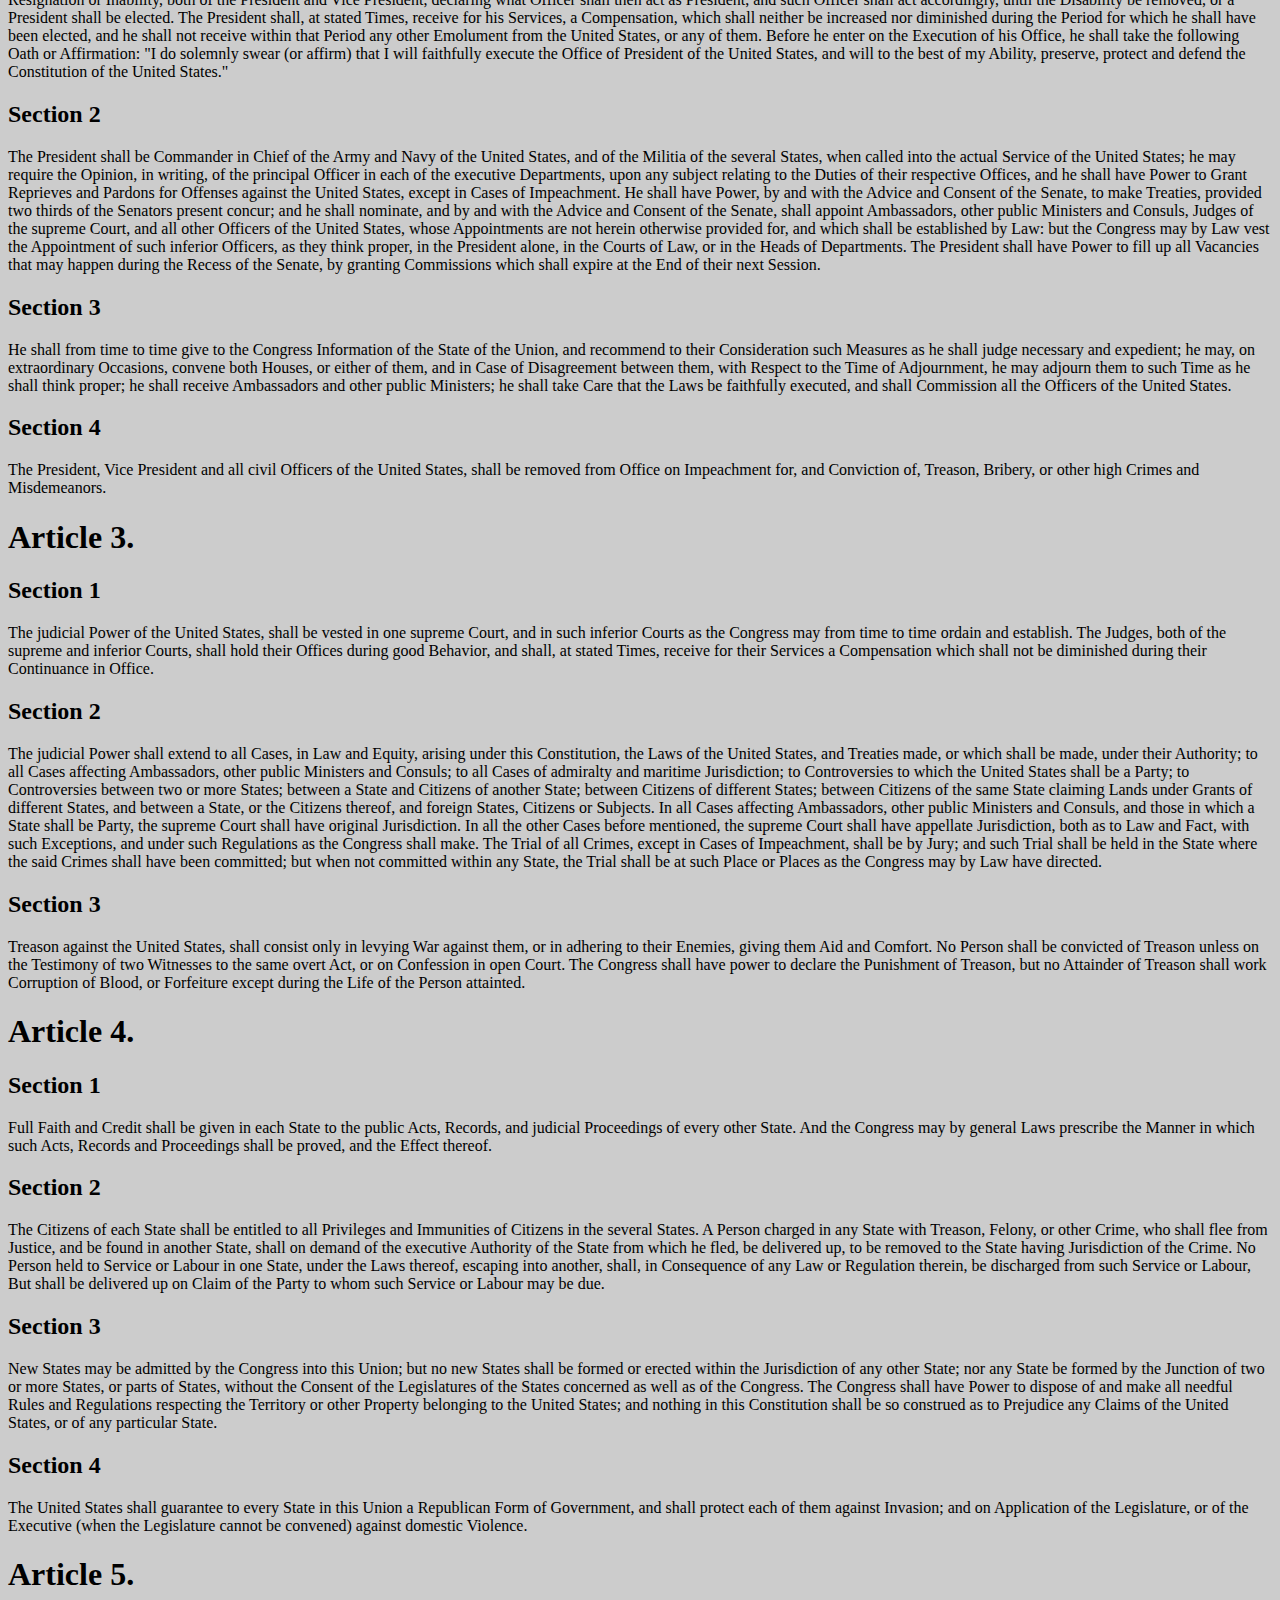
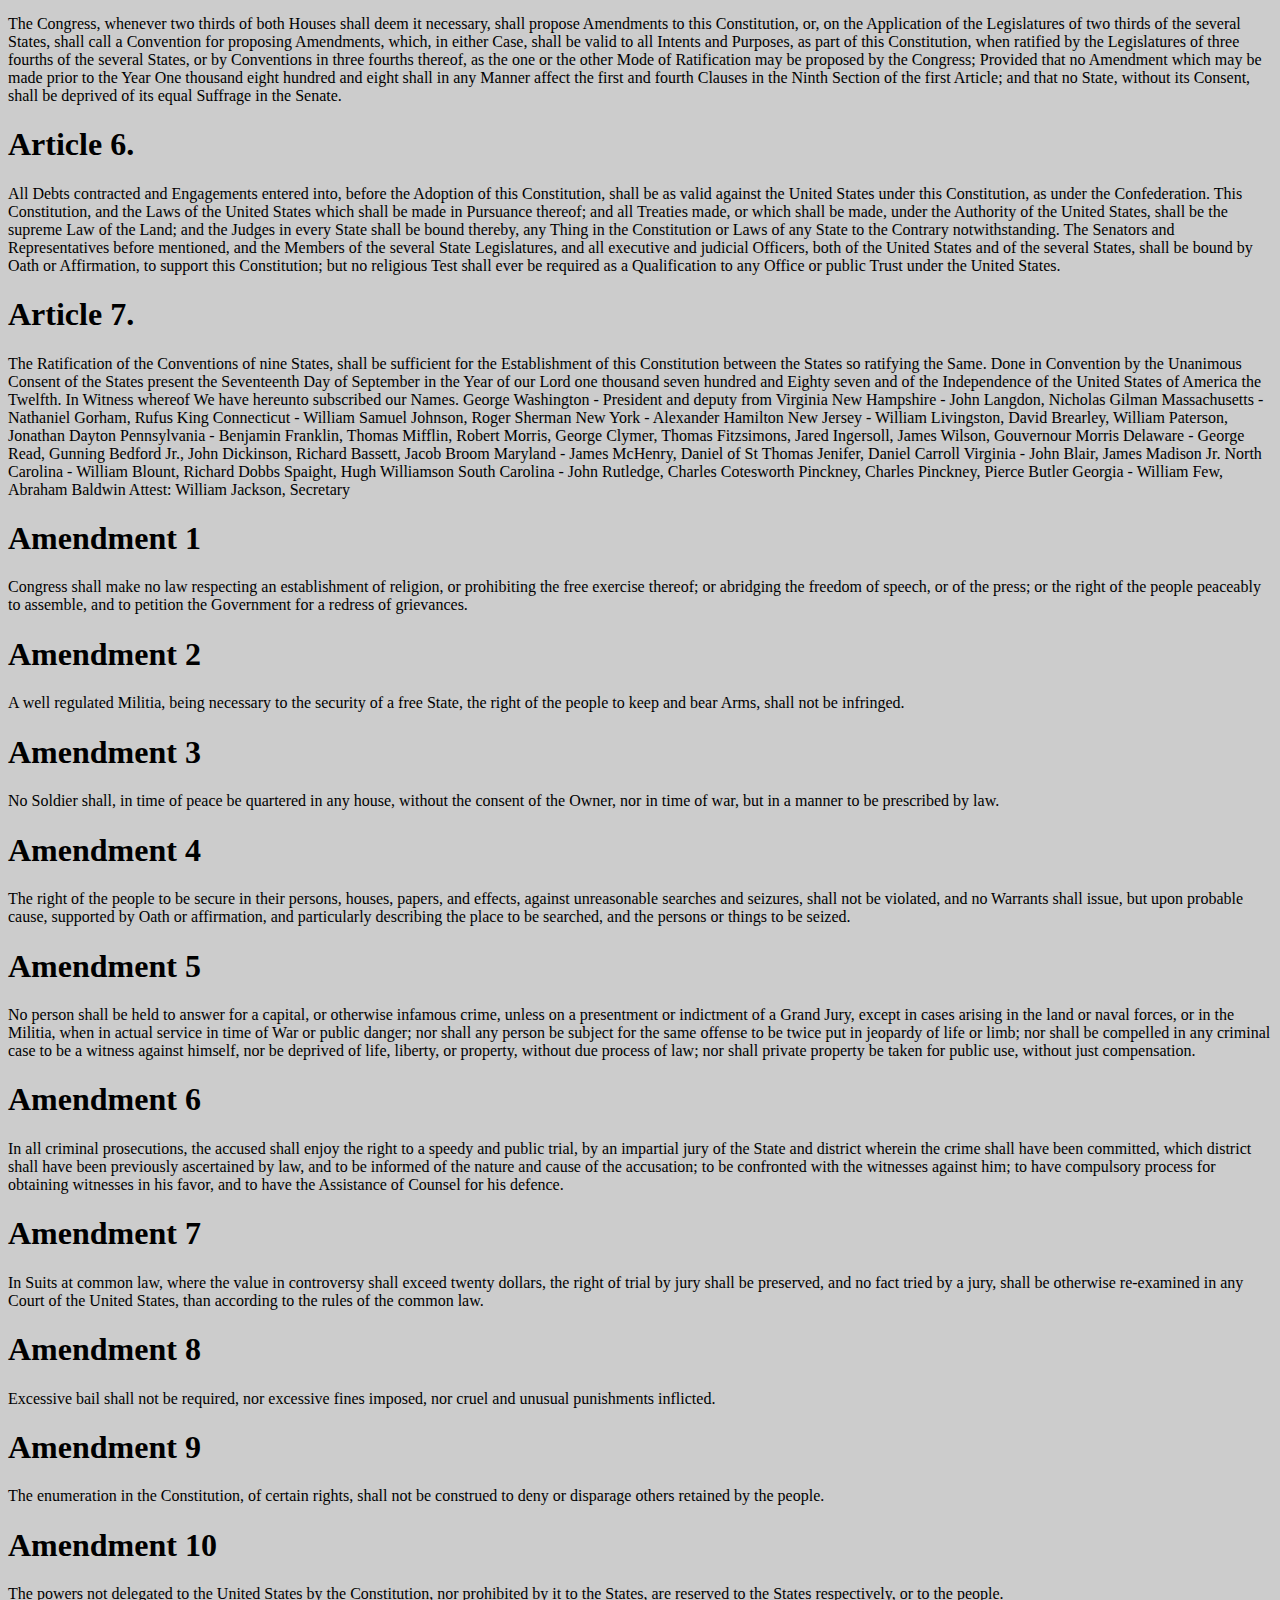
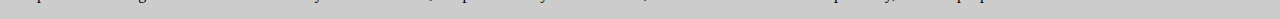
==== commit 52974677: "Final Week4 Push" ====
--- a/Week 4/starter-template/index.html
+++ b/Week 4/starter-template/index.html
@@ -14,7 +14,58 @@
         <script src="js/index.js"></script>
     </head>
   <body>
-    <a href="#a1">Article 1</a>
+    <ol>
+      <li><a href="#a1">Article 1</a>
+        <ul>
+          <li><a href="#a1s1">Section 1</a></li>
+          <li><a href="#a1s2">Section 2</a></li>
+          <li><a href="#a1s3">Section 3</a></li>
+          <li><a href="#a1s4">Section 4</a></li>
+          <li><a href="#a1s5">Section 5</a></li>
+          <li><a href="#a1s6">Section 6</a></li>
+          <li><a href="#a1s7">Section 7</a></li>
+          <li><a href="#a1s8">Section 8</a></li>
+          <li><a href="#a1s9">Section 9</a></li>
+          <li><a href="#a1s10">Section 10</a></li>
+        </ul>
+      </li>
+      <li><a href="#a2">Article 2</a>
+        <ul>
+          <li><a href="#a2s1">Section 1</a></li>
+          <li><a href="#a2s2">Section 2</a></li>
+          <li><a href="#a2s3">Section 3</a></li>
+          <li><a href="#a2s4">Section 4</a></li>
+        </ul>
+      </li>
+      <li><a href="#a3">Article 3</a>
+        <ul>
+          <li><a href="#a3s1">Section 1</a></li>
+          <li><a href="#a3s2">Section 2</a></li>
+          <li><a href="#a3s3">Section 3</a></li>
+        </ul>
+      </li>
+      <li><a href="#a4">Article 4</a>
+        <ul>
+          <li><a href="#a4s1">Section 1</a></li>
+          <li><a href="#a4s2">Section 2</a></li>
+          <li><a href="#a4s3">Section 3</a></li>
+          <li><a href="#a4s4">Section 4</a></li>
+        </ul>
+      </li>
+      <li><a href="#a5">Article 5</a></li>
+      <li><a href="#a6">Article 6</a></li>
+      <li><a href="#a7">Article 7</a></li>
+      <li><a href="#am1">Amendment 1</a></li>
+      <li><a href="#am2">Amendment 2</a></li>
+      <li><a href="#am3">Amendment 3</a></li>
+      <li><a href="#am4">Amendment 4</a></li>
+      <li><a href="#am5">Amendment 5</a></li>
+      <li><a href="#am6">Amendment 6</a></li>
+      <li><a href="#am7">Amendment 7</a></li>
+      <li><a href="#am8">Amendment 8</a></li>
+      <li><a href="#am9">Amendment 9</a></li>
+      <li><a href="#am10">Amendment 10</a></li>
+    </ol>
         <!-- Add your site content here -->
             <p>We the People of the United States, in Order to form a more perfect Union,
     establish Justice, insure domestic Tranquility, provide for the common
@@ -22,13 +73,13 @@
     ourselves and our Posterity, do ordain and establish this Constitution for the
     United States of America.</p>
 
-    <h1><a name="a1"></a>Article 1.</h1>
-
-    <h2><a name="a1s1"></a>Section 1</h2>
+    <h1 id="a1">Article 1.</h1>
+
+    <h2 id="a1s1">Section 1</h2>
     <p>All legislative Powers herein granted shall be vested in a Congress of the
     United States, which shall consist of a Senate and House of Representatives.<p>
 
-    <h2><a name="a1s2"></a>Section 2</h2>
+    <h2 id="a1s2">Section 2</h2>
     <p>The House of Representatives shall be composed of Members chosen every second
     Year by the People of the several States, and the Electors in each State shall
     have the Qualifications requisite for Electors of the most numerous Branch of
@@ -61,7 +112,7 @@
     The House of Representatives shall choose their Speaker and other Officers; and
     shall have the sole Power of Impeachment.</p>
 
-    <h2><a name="a1s3"></a>Section 3</h2>
+    <h2 id="a1s3">Section 3</h2>
     <p>The Senate of the United States shall be composed of two Senators from each
     State, chosen by the Legislature thereof, for six Years; and each Senator shall
     have one Vote.
@@ -98,7 +149,7 @@
     liable and subject to Indictment, Trial, Judgment and Punishment, according to
     Law.</p>
 
-    <h2><a name="a1s4"></a>Section 4</h2>
+    <h2 id="a1s4">Section 4</h2>
     <p>The Times, Places and Manner of holding Elections for Senators and
     Representatives, shall be prescribed in each State by the Legislature thereof;
     but the Congress may at any time by Law make or alter such Regulations, except
@@ -108,7 +159,7 @@
     be on the first Monday in December, unless they shall by Law appoint a
     different Day.</p>
 
-    <h2><a name="a1s5"></a>Section 5</h2>
+    <h2 id="a1s5">Section 5</h2>
     <p>Each House shall be the Judge of the Elections, Returns and Qualifications of
     its own Members, and a Majority of each shall constitute a Quorum to do
     Business; but a smaller number may adjourn from day to day, and may be
@@ -127,7 +178,7 @@
     the other, adjourn for more than three days, nor to any other Place than that
     in which the two Houses shall be sitting.</p>
 
-    <h2><a name="a1s6"></a>Section 6</h2>
+    <h2 id="a1s6">Section 6</h2>
     <p>The Senators and Representatives shall receive a Compensation for their
     Services, to be ascertained by Law, and paid out of the Treasury of the United
     States. They shall in all Cases, except Treason, Felony and Breach of the
@@ -143,7 +194,7 @@
     shall be a Member of either House during his Continuance in Office.</p>
 
 
-    <h2><a name="a1s7"></a>Section 7</h2>
+    <h2 id="a1s7">Section 7</h2>
     <p>All bills for raising Revenue shall originate in the House of Representatives;
     but the Senate may propose or concur with Amendments as on other Bills.
 
@@ -171,7 +222,7 @@
     to the Rules and Limitations prescribed in the Case of a Bill.</p>
 
 
-    <h2><a name="a1s8"></a>Section 8</h2>
+    <h2 id="a1s8">Section 8</h2>
     <p>The Congress shall have Power To lay and collect Taxes, Duties, Imposts and
     Excises, to pay the Debts and provide for the common Defence and general
     Welfare of the United States; but all Duties, Imposts and Excises shall be
@@ -233,7 +284,7 @@
     Constitution in the Government of the United States, or in any Department or
     Officer thereof.</p>
 
-    <h2><a name="a1s9"></a>Section 9</h2>
+    <h2 id="a1s9">Section 9</h2>
     <p>The Migration or Importation of such Persons as any of the States now existing
     shall think proper to admit, shall not be prohibited by the Congress prior to
     the Year one thousand eight hundred and eight, but a tax or duty may be imposed
@@ -262,7 +313,7 @@
     the Congress, accept of any present, Emolument, Office, or Title, of any kind
     whatever, from any King, Prince or foreign State.</p>
 
-    <h2><a name="a1s10"></a>Section 10</h2>
+    <h2 id="a1s10">Section 10</h2>
     <p>No State shall enter into any Treaty, Alliance, or Confederation; grant Letters
     of Marque and Reprisal; coin Money; emit Bills of Credit; make any Thing but
     gold and silver Coin a Tender in Payment of Debts; pass any Bill of Attainder,
@@ -281,9 +332,9 @@
     with another State, or with a foreign Power, or engage in War, unless actually
     invaded, or in such imminent Danger as will not admit of delay.</p>
 
-    <h1><a name="a2"></a>Article 2.</h1>
-
-    <h2><a name="a2s1"></a>Section 1</h2>
+    <h1 id="a2">Article 2.</h1>
+
+    <h2 id="a2s1">Section 1</h2>
     <p>The executive Power shall be vested in a President of the United States of
     America. He shall hold his Office during the Term of four Years, and, together
     with the Vice-President chosen for the same Term, be elected, as follows:
@@ -346,7 +397,7 @@
     President of the United States, and will to the best of my Ability, preserve,
     protect and defend the Constitution of the United States."</p>
 
-    <h2><a name="a2s2"></a>Section 2</h2>
+    <h2 id="a2s2">Section 2</h2>
     <p>The President shall be Commander in Chief of the Army and Navy of the United
     States, and of the Militia of the several States, when called into the actual
     Service of the United States; he may require the Opinion, in writing, of the
@@ -369,7 +420,7 @@
     the Recess of the Senate, by granting Commissions which shall expire at the End
     of their next Session.</p>
 
-    <h2><a name="a2s3"></a>Section 3</h2>
+    <h2 id="a2s3">Section 3</h2>
     <p>He shall from time to time give to the Congress Information of the State of the
     Union, and recommend to their Consideration such Measures as he shall judge
     necessary and expedient; he may, on extraordinary Occasions, convene both
@@ -379,14 +430,14 @@
     shall take Care that the Laws be faithfully executed, and shall Commission all
     the Officers of the United States.</p>
 
-    <h2><a name="a2s4"></a>Section 4</h2>
+    <h2 id="a2s4">Section 4</h2>
     <p>The President, Vice President and all civil Officers of the United States,
     shall be removed from Office on Impeachment for, and Conviction of, Treason,
     Bribery, or other high Crimes and Misdemeanors.</p>
 
-    <h1><a name="a3"></a>Article 3.</h1>
-
-    <h2><a name="a3s1"></a>Section 1</h2>
+    <h1 id="a3">Article 3.</h1>
+
+    <h2 id="a3s1">Section 1</h2>
     <p>The judicial Power of the United States, shall be vested in one supreme Court,
     and in such inferior Courts as the Congress may from time to time ordain and
     establish. The Judges, both of the supreme and inferior Courts, shall hold
@@ -394,7 +445,7 @@
     their Services a Compensation which shall not be diminished during their
     Continuance in Office.</p>
 
-    <h2><a name="a3s2"></a>Section 2</h2>
+    <h2 id="a3s2">Section 2</h2>
     <p>The judicial Power shall extend to all Cases, in Law and Equity, arising under
     this Constitution, the Laws of the United States, and Treaties made, or which
     shall be made, under their Authority; to all Cases affecting Ambassadors, other
@@ -416,7 +467,7 @@
     committed; but when not committed within any State, the Trial shall be at such
     Place or Places as the Congress may by Law have directed.</p>
 
-    <h2><a name="a3s3"></a>Section 3</h2>
+    <h2 id="a3s3">Section 3</h2>
     <p>Treason against the United States, shall consist only in levying War against
     them, or in adhering to their Enemies, giving them Aid and Comfort. No Person
     shall be convicted of Treason unless on the Testimony of two Witnesses to the
@@ -426,15 +477,15 @@
     Attainder of Treason shall work Corruption of Blood, or Forfeiture except
     during the Life of the Person attainted.</p>
 
-    <h1><a name="a4"></a>Article 4.</h1>
-
-    <h2>S<a name="a4s1"></a>Section 1</h2>
+    <h1 id="a4">Article 4.</h1>
+
+    <h2 id="a4s1">Section 1</h2>
     <p>Full Faith and Credit shall be given in each State to the public Acts, Records,
     and judicial Proceedings of every other State. And the Congress may by general
     Laws prescribe the Manner in which such Acts, Records and Proceedings shall be
     proved, and the Effect thereof.</p>
 
-    <h2><a name="a4s2"></a>Section 2</h2>
+    <h2 id="a4s2">Section 2</h2>
     <p>The Citizens of each State shall be entitled to all Privileges and Immunities
     of Citizens in the several States.
 
@@ -448,7 +499,7 @@
     be discharged from such Service or Labour, But shall be delivered up on Claim
     of the Party to whom such Service or Labour may be due.<p>
 
-    <h2>Section 3</h2>
+    <h2 id="a4s3">Section 3</h2>
     <p>New States may be admitted by the Congress into this Union; but no new States
     shall be formed or erected within the Jurisdiction of any other State; nor any
     State be formed by the Junction of two or more States, or parts of States,
@@ -460,13 +511,13 @@
     States; and nothing in this Constitution shall be so construed as to Prejudice
     any Claims of the United States, or of any particular State.</p>
 
-    <h2>Section 4</h2>
+    <h2 id="a4s4">Section 4</h2>
     <p>The United States shall guarantee to every State in this Union a Republican
     Form of Government, and shall protect each of them against Invasion; and on
     Application of the Legislature, or of the Executive (when the Legislature
     cannot be convened) against domestic Violence.</p>
 
-    <h1>Article 5.</h1>
+    <h1 id="a5">Article 5.</h1>
 
     <p>The Congress, whenever two thirds of both Houses shall deem it necessary, shall
     propose Amendments to this Constitution, or, on the Application of the
@@ -480,7 +531,7 @@
     fourth Clauses in the Ninth Section of the first Article; and that no State,
     without its Consent, shall be deprived of its equal Suffrage in the Senate.</p>
 
-    <h1>Article 6.</h1>
+    <h1 id="a6">Article 6.</h1>
 
     <p>All Debts contracted and Engagements entered into, before the Adoption of this
     Constitution, shall be as valid against the United States under this
@@ -499,7 +550,7 @@
     required as a Qualification to any Office or public Trust under the United
     States.</p>
 
-    <h1>Article 7.</h1>
+    <h1 id="a7">Article 7.</h1>
 
     <p>The Ratification of the Conventions of nine States, shall be sufficient for the
     Establishment of this Constitution between the States so ratifying the Same.
@@ -542,29 +593,29 @@
     Attest: William Jackson, Secretary</p>
 
 
-    <h1>Amendment 1</h1>
+    <h1 id="am1">Amendment 1</h1>
     <p>Congress shall make no law respecting an establishment of religion, or
     prohibiting the free exercise thereof; or abridging the freedom of speech, or
     of the press; or the right of the people peaceably to assemble, and to petition
     the Government for a redress of grievances.</p>
 
-    <h1>Amendment 2</h1>
+    <h1 id="am2">Amendment 2</h1>
     <p>A well regulated Militia, being necessary to the security of a free State, the
     right of the people to keep and bear Arms, shall not be infringed.</p>
 
-    <h1>Amendment 3</h1>
+    <h1 id="am3">Amendment 3</h1>
     <p>No Soldier shall, in time of peace be quartered in any house, without the
     consent of the Owner, nor in time of war, but in a manner to be prescribed by
     law.</p>
 
-    <h1>Amendment 4</h1>
+    <h1 id="am4">Amendment 4</h1>
     <p>The right of the people to be secure in their persons, houses, papers, and
     effects, against unreasonable searches and seizures, shall not be violated, and
     no Warrants shall issue, but upon probable cause, supported by Oath or
     affirmation, and particularly describing the place to be searched, and the
     persons or things to be seized.</p>
 
-    <h1>Amendment 5</h1>
+    <h1 id="am5">Amendment 5</h1>
     <p>No person shall be held to answer for a capital, or otherwise infamous crime,
     unless on a presentment or indictment of a Grand Jury, except in cases arising
     in the land or naval forces, or in the Militia, when in actual service in time
@@ -574,7 +625,7 @@
     liberty, or property, without due process of law; nor shall private property be
     taken for public use, without just compensation.</p>
 
-    <h1>Amendment 6</h1>
+    <h1 id="am6">Amendment 6</h1>
     <p>In all criminal prosecutions, the accused shall enjoy the right to a speedy and
     public trial, by an impartial jury of the State and district wherein the crime
     shall have been committed, which district shall have been previously
@@ -583,21 +634,21 @@
     process for obtaining witnesses in his favor, and to have the Assistance of
     Counsel for his defence.</p>
 
-    <h1>Amendment 7</h1>
+    <h1 id="am7">Amendment 7</h1>
     <p>In Suits at common law, where the value in controversy shall exceed twenty
     dollars, the right of trial by jury shall be preserved, and no fact tried by a
     jury, shall be otherwise re-examined in any Court of the United States, than
     according to the rules of the common law.</p>
 
-    <h1>Amendment 8</h1>
+    <h1 id="am8">Amendment 8</h1>
     <p>Excessive bail shall not be required, nor excessive fines imposed, nor cruel
     and unusual punishments inflicted.</p>
 
-    <h1>Amendment 9</h1>
+    <h1 id="am9">Amendment 9</h1>
     <p>The enumeration in the Constitution, of certain rights, shall not be construed
     to deny or disparage others retained by the people.</p>
 
-    <h1>Amendment 10</h1>
+    <h1 id="am10">Amendment 10</h1>
     <p>The powers not delegated to the United States by the Constitution, nor
     prohibited by it to the States, are reserved to the States respectively, or to
     the people.</p>
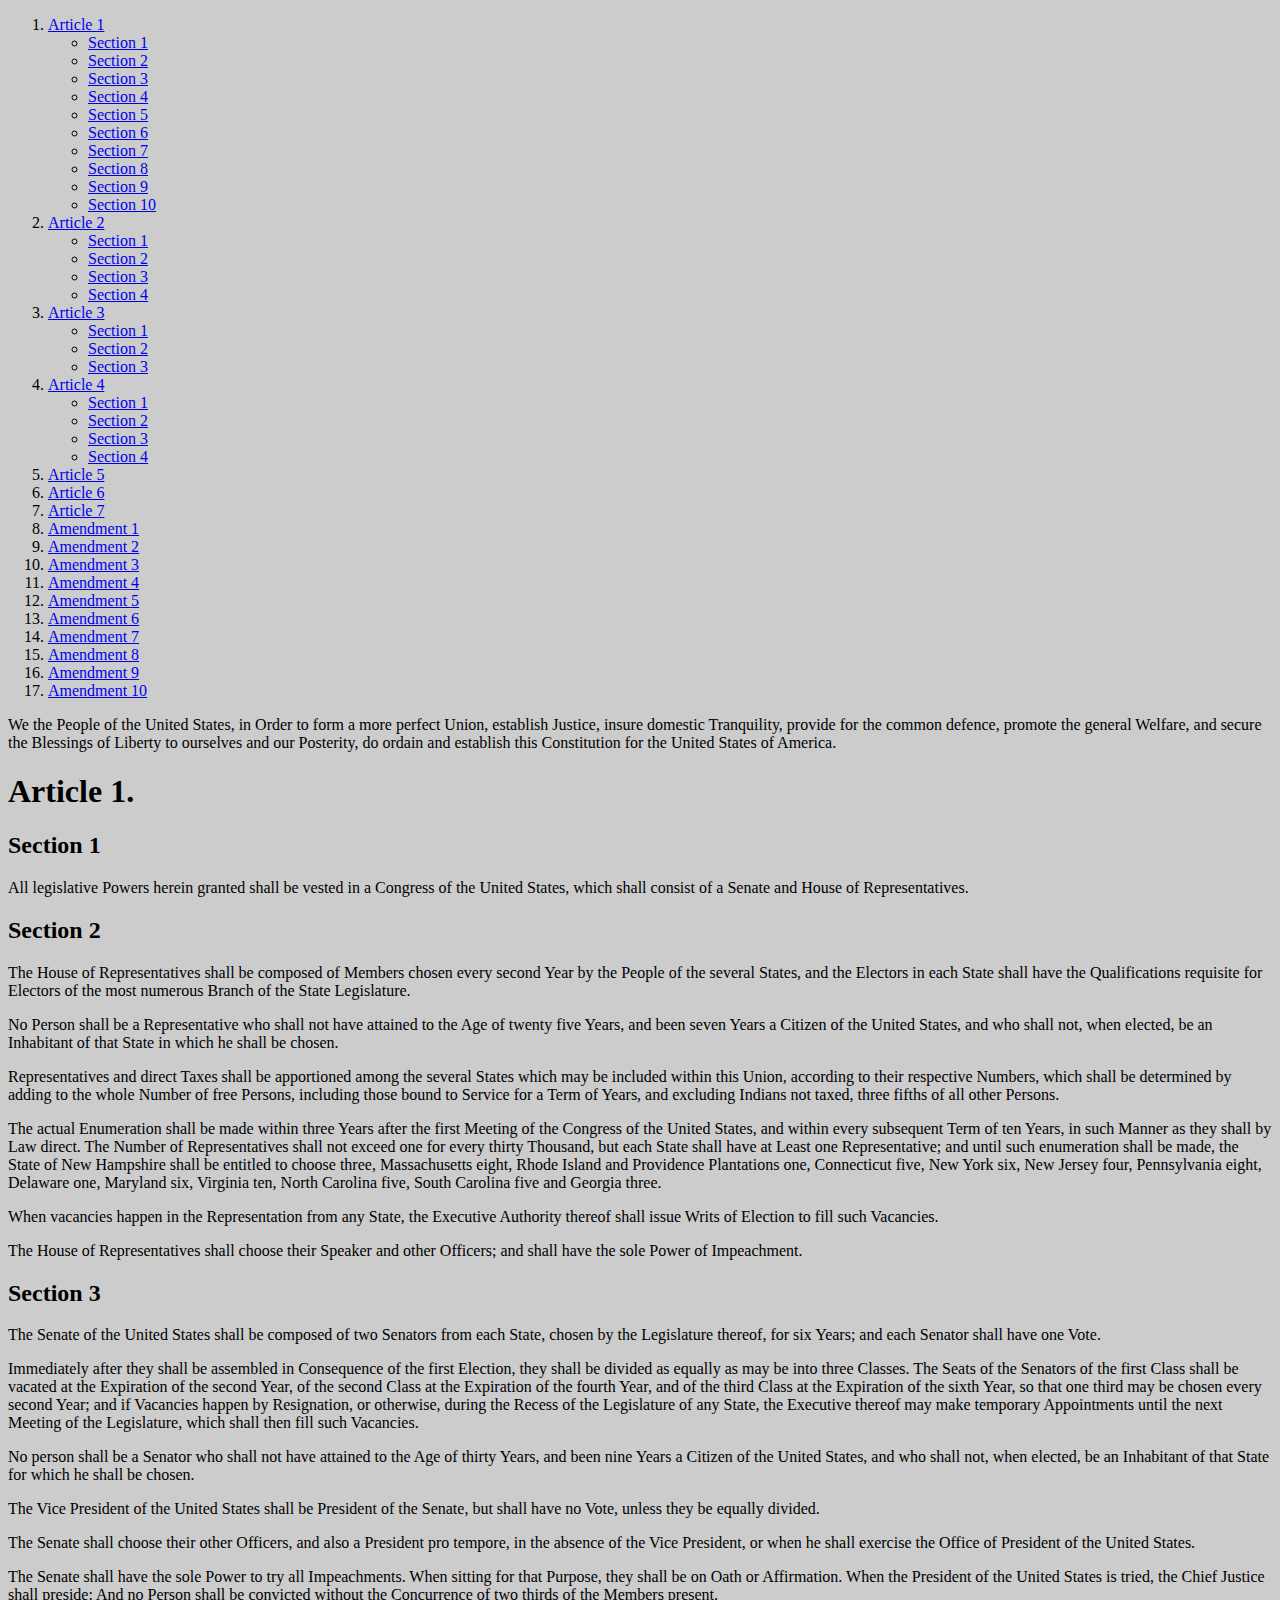
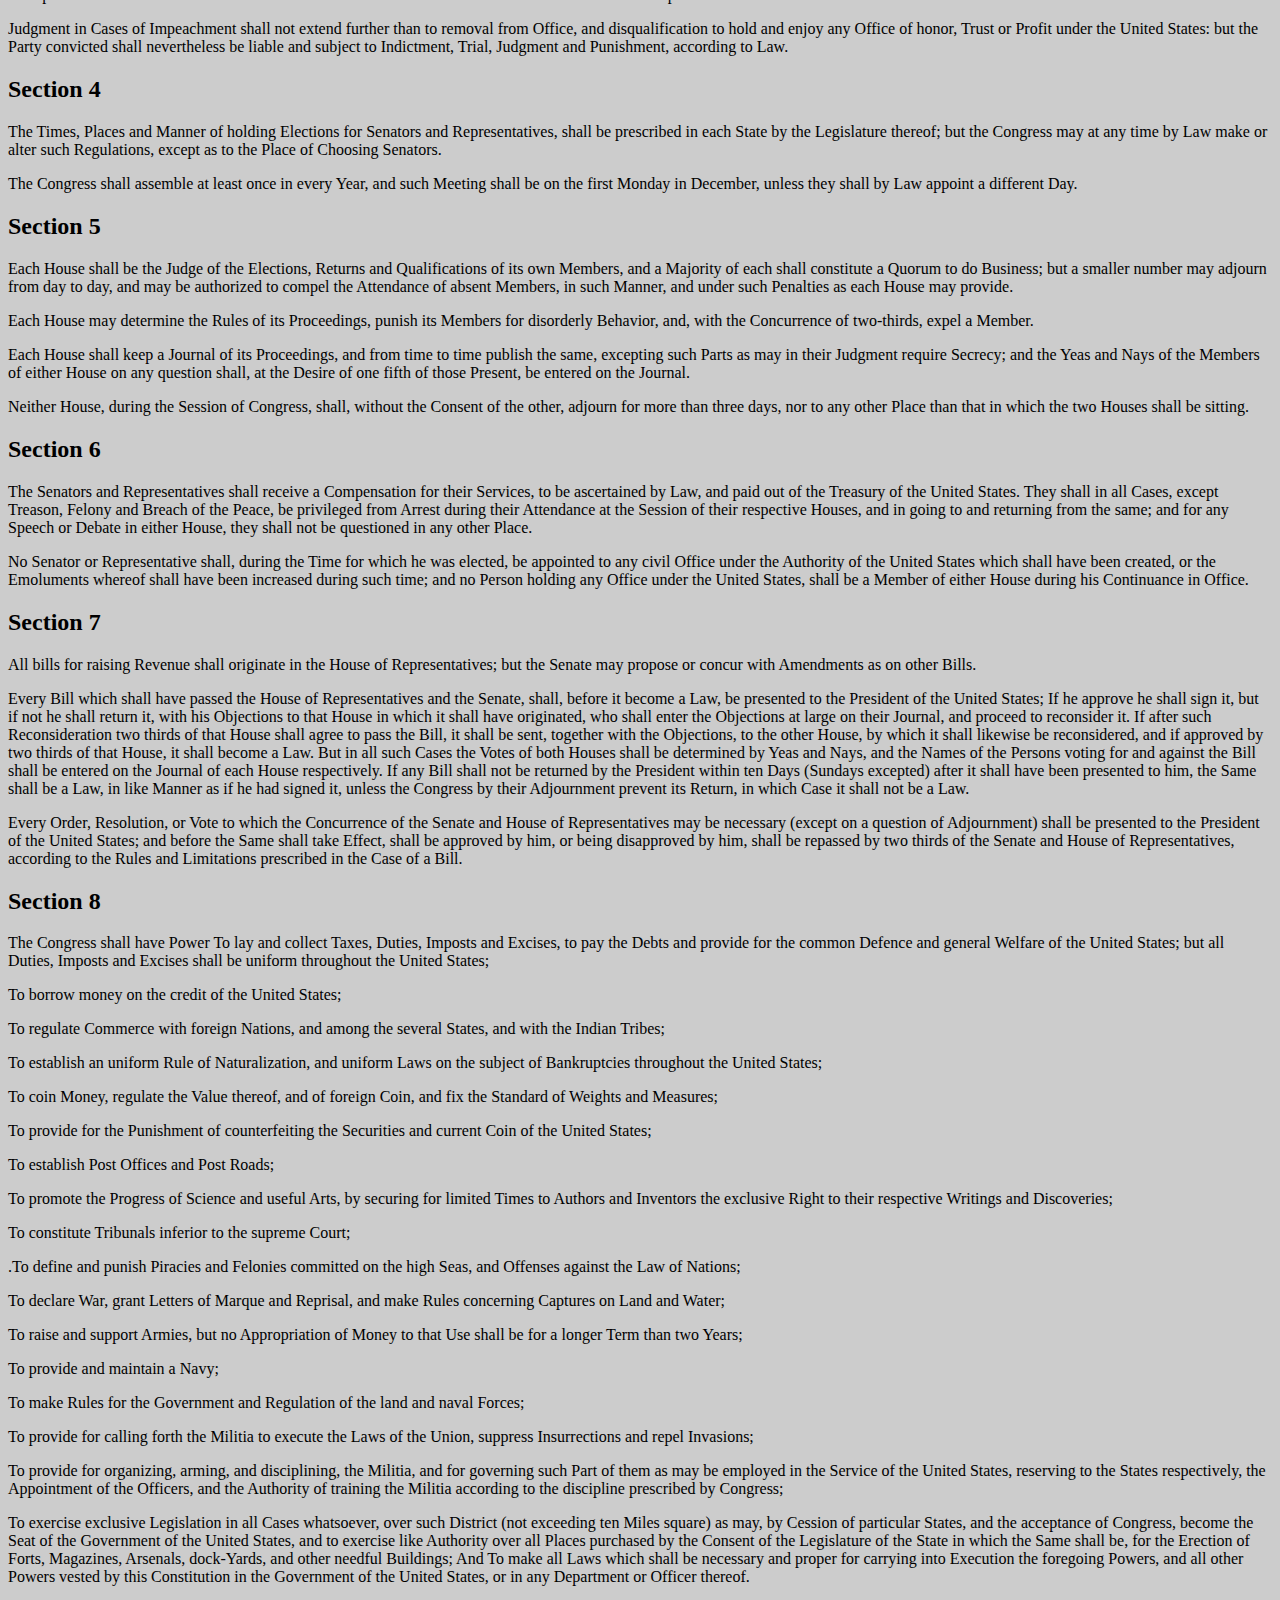
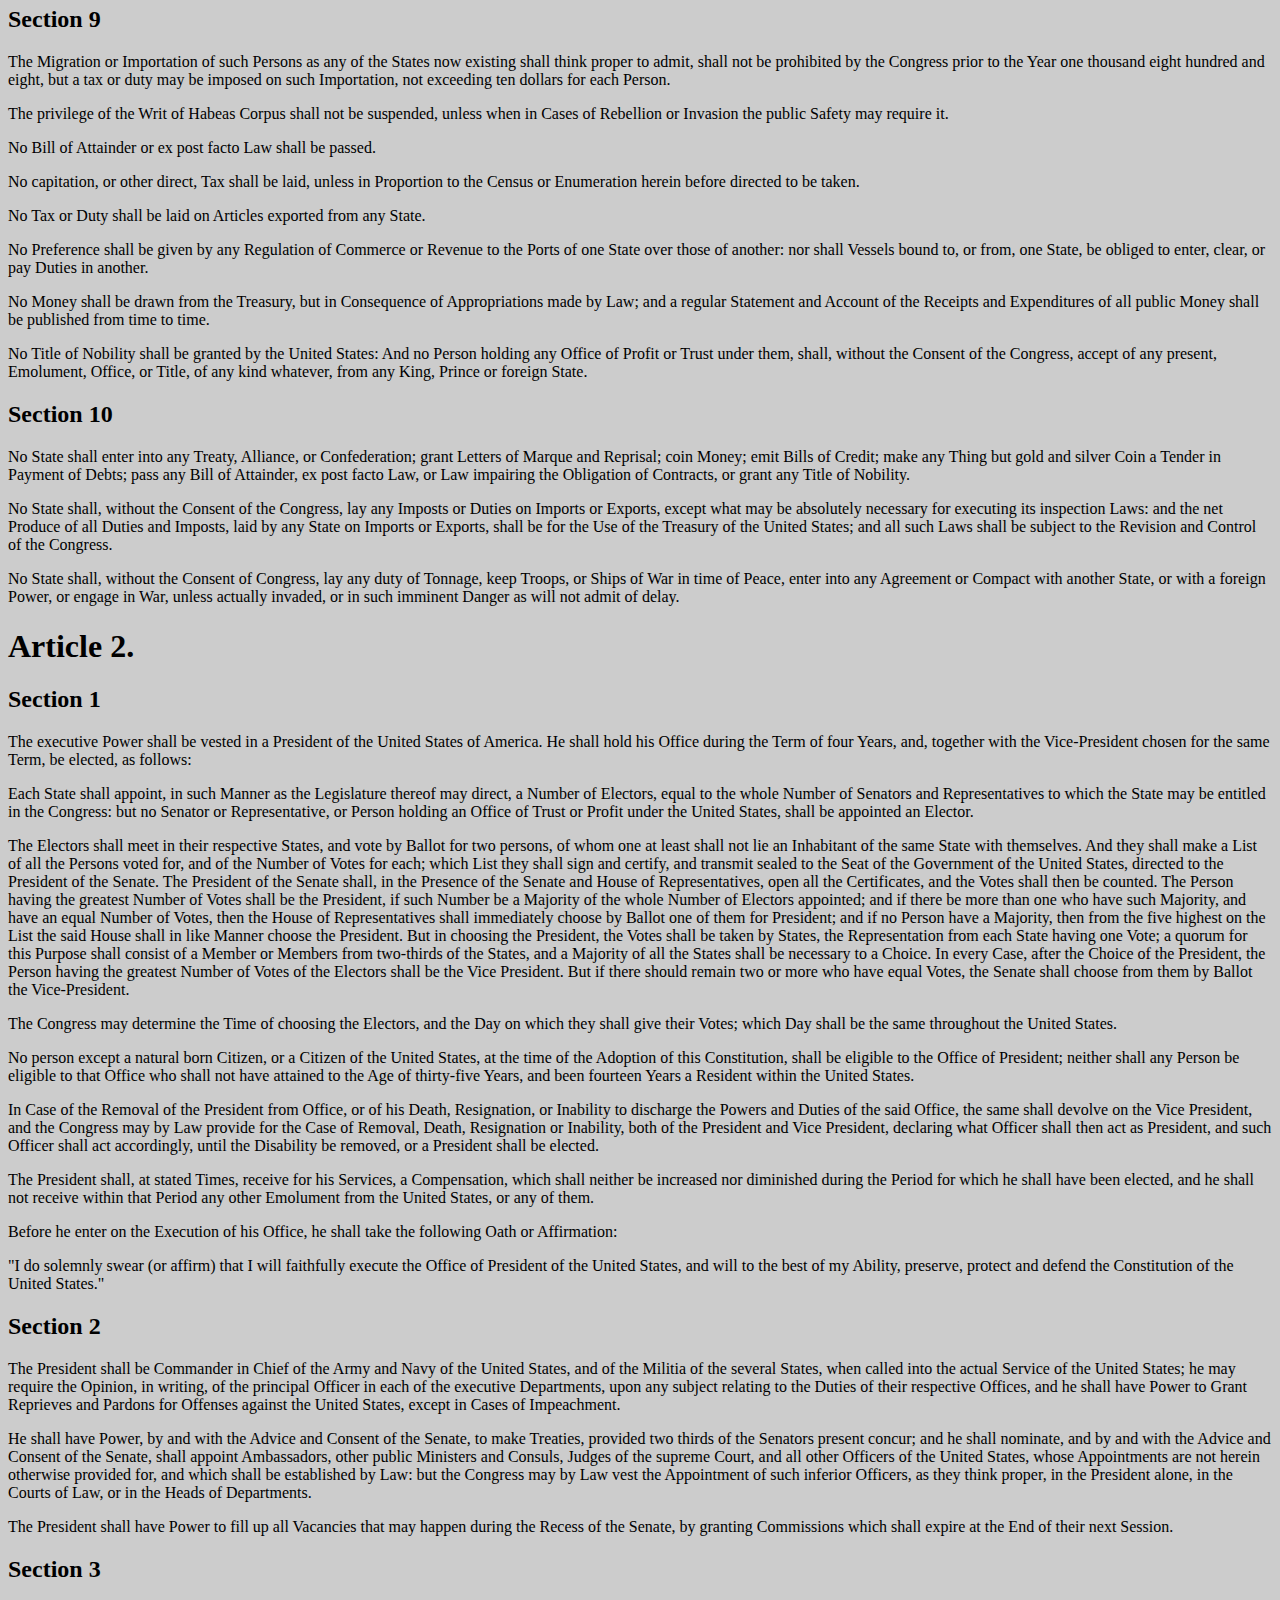
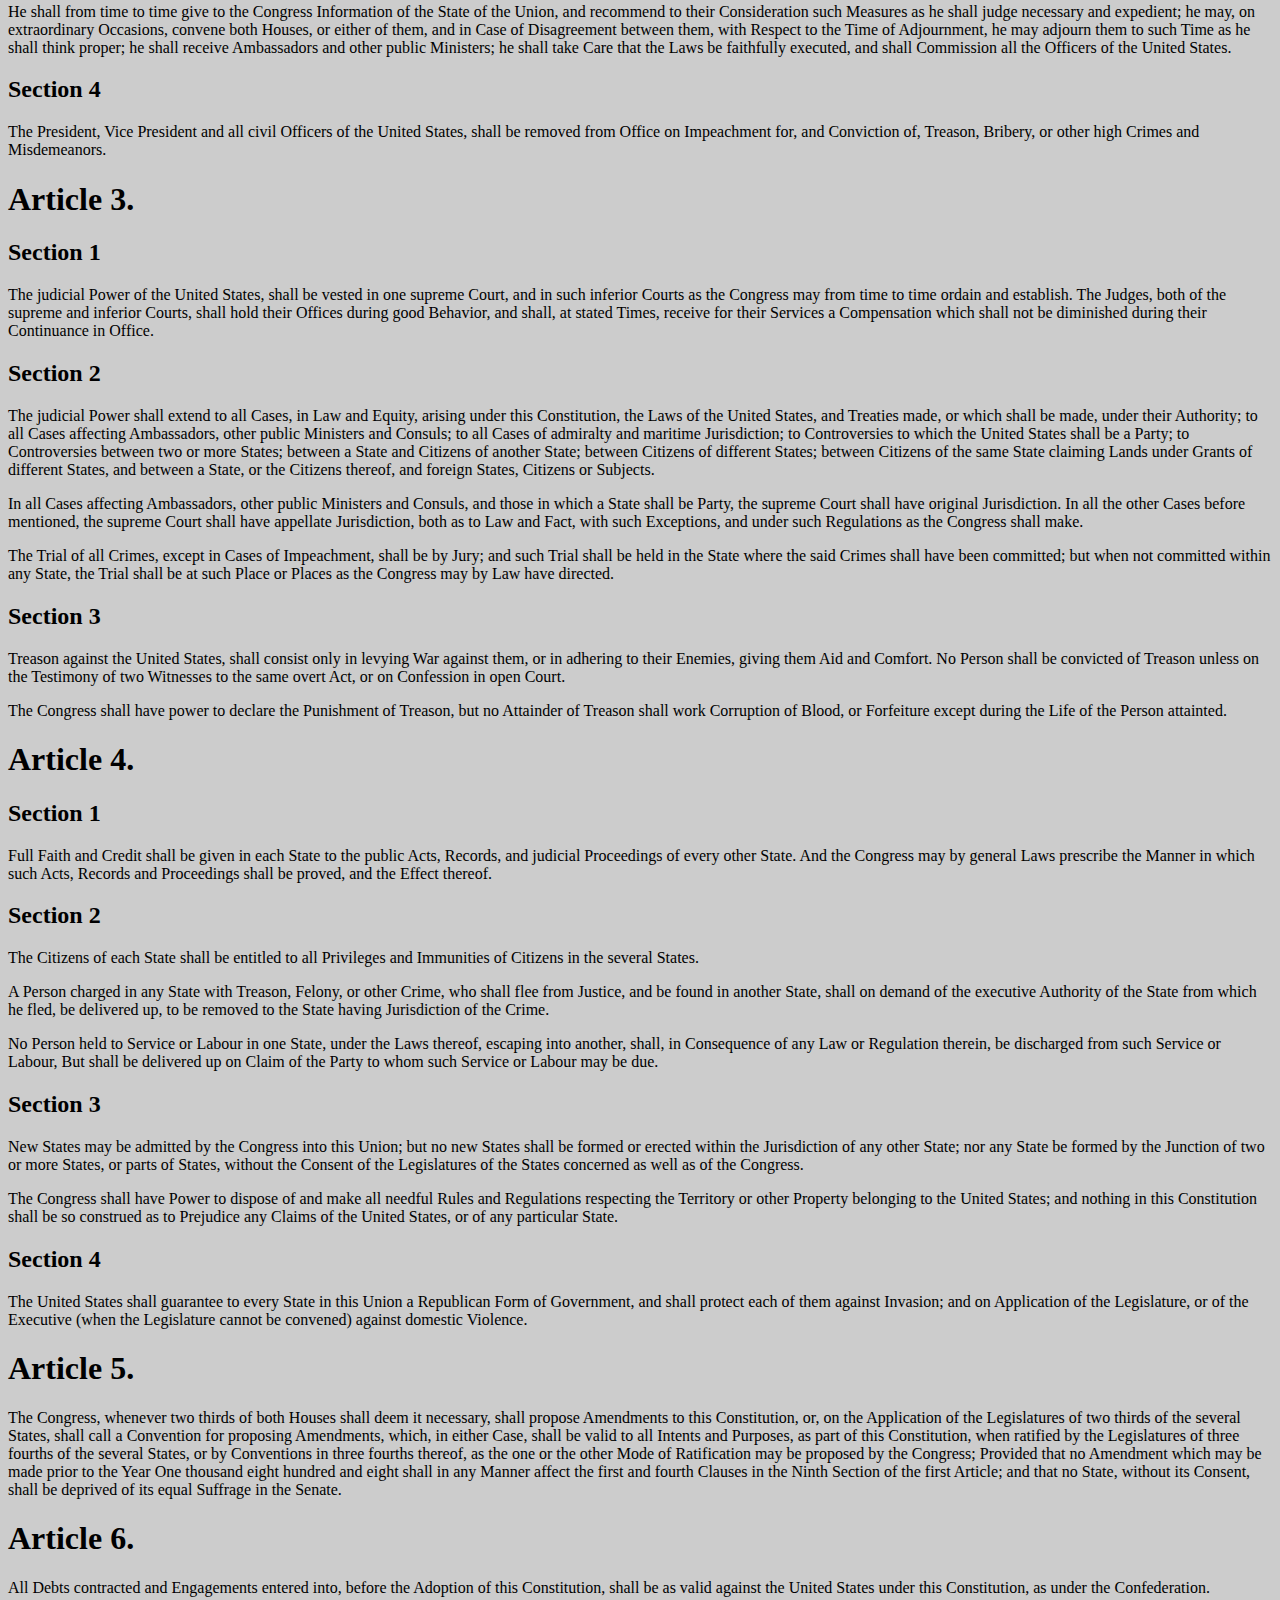
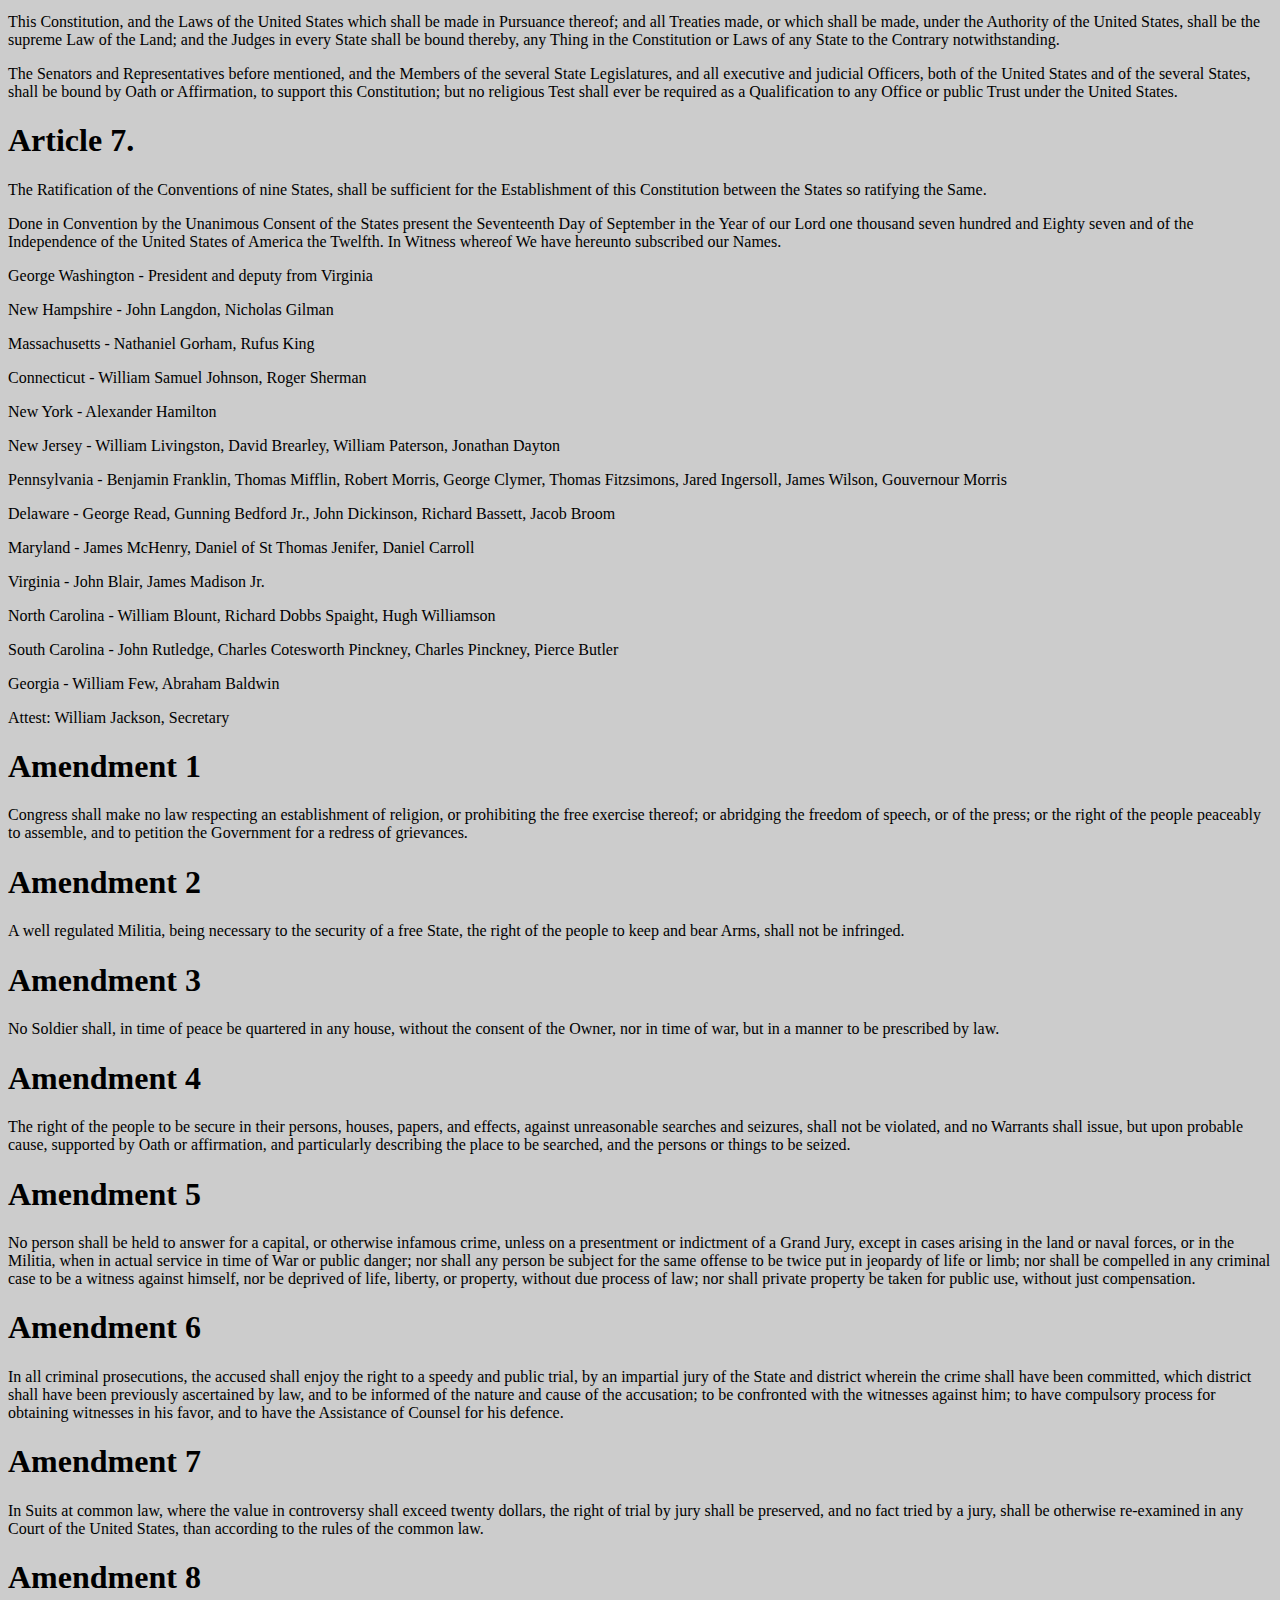
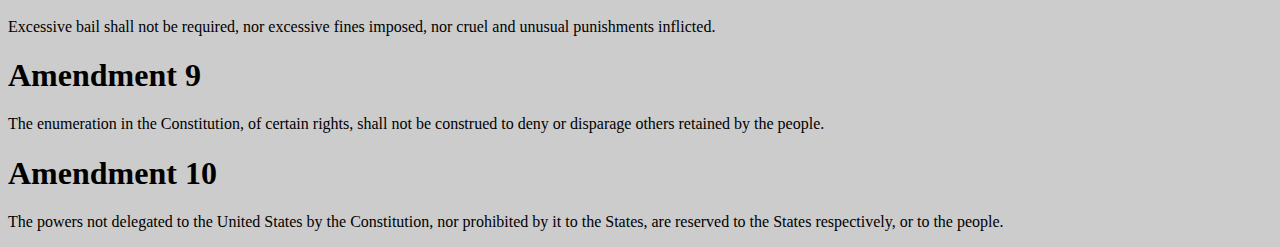
==== commit 1083f3ad: "For real final week 4 push" ====
--- a/Week 4/starter-template/index.html
+++ b/Week 4/starter-template/index.html
@@ -83,20 +83,20 @@
     <p>The House of Representatives shall be composed of Members chosen every second
     Year by the People of the several States, and the Electors in each State shall
     have the Qualifications requisite for Electors of the most numerous Branch of
-    the State Legislature.
-
-    No Person shall be a Representative who shall not have attained to the Age of
+    the State Legislature.</p>
+
+    <p>No Person shall be a Representative who shall not have attained to the Age of
     twenty five Years, and been seven Years a Citizen of the United States, and who
     shall not, when elected, be an Inhabitant of that State in which he shall be
-    chosen.
-
-    Representatives and direct Taxes shall be apportioned among the several States
+    chosen.</p>
+
+    <p>Representatives and direct Taxes shall be apportioned among the several States
     which may be included within this Union, according to their respective Numbers,
     which shall be determined by adding to the whole Number of free Persons,
     including those bound to Service for a Term of Years, and excluding Indians not
-    taxed, three fifths of all other Persons.
-
-    The actual Enumeration shall be made within three Years after the first Meeting
+    taxed, three fifths of all other Persons.</p>
+
+    <p>The actual Enumeration shall be made within three Years after the first Meeting
     of the Congress of the United States, and within every subsequent Term of ten
     Years, in such Manner as they shall by Law direct. The Number of
     Representatives shall not exceed one for every thirty Thousand, but each State
@@ -104,20 +104,20 @@
     made, the State of New Hampshire shall be entitled to choose three,
     Massachusetts eight, Rhode Island and Providence Plantations one, Connecticut
     five, New York six, New Jersey four, Pennsylvania eight, Delaware one, Maryland
-    six, Virginia ten, North Carolina five, South Carolina five and Georgia three.
-
-    When vacancies happen in the Representation from any State, the Executive
-    Authority thereof shall issue Writs of Election to fill such Vacancies.
-
-    The House of Representatives shall choose their Speaker and other Officers; and
+    six, Virginia ten, North Carolina five, South Carolina five and Georgia three.</p>
+
+    <p>When vacancies happen in the Representation from any State, the Executive
+    Authority thereof shall issue Writs of Election to fill such Vacancies.</p>
+
+    <p>The House of Representatives shall choose their Speaker and other Officers; and
     shall have the sole Power of Impeachment.</p>
 
     <h2 id="a1s3">Section 3</h2>
     <p>The Senate of the United States shall be composed of two Senators from each
     State, chosen by the Legislature thereof, for six Years; and each Senator shall
-    have one Vote.
-
-    Immediately after they shall be assembled in Consequence of the first Election,
+    have one Vote.</p>
+
+    <p>Immediately after they shall be assembled in Consequence of the first Election,
     they shall be divided as equally as may be into three Classes. The Seats of the
     Senators of the first Class shall be vacated at the Expiration of the second
     Year, of the second Class at the Expiration of the fourth Year, and of the
@@ -125,25 +125,25 @@
     chosen every second Year; and if Vacancies happen by Resignation, or otherwise,
     during the Recess of the Legislature of any State, the Executive thereof may
     make temporary Appointments until the next Meeting of the Legislature, which
-    shall then fill such Vacancies.
-
-    No person shall be a Senator who shall not have attained to the Age of thirty
+    shall then fill such Vacancies.</p>
+
+    <p>No person shall be a Senator who shall not have attained to the Age of thirty
     Years, and been nine Years a Citizen of the United States, and who shall not,
-    when elected, be an Inhabitant of that State for which he shall be chosen.
-
-    The Vice President of the United States shall be President of the Senate, but
-    shall have no Vote, unless they be equally divided.
-
-    The Senate shall choose their other Officers, and also a President pro tempore,
+    when elected, be an Inhabitant of that State for which he shall be chosen.</p>
+
+    <p>The Vice President of the United States shall be President of the Senate, but
+    shall have no Vote, unless they be equally divided.</p>
+
+    <p>The Senate shall choose their other Officers, and also a President pro tempore,
     in the absence of the Vice President, or when he shall exercise the Office of
-    President of the United States.
-
-    The Senate shall have the sole Power to try all Impeachments. When sitting for
+    President of the United States.</p>
+
+    <p>The Senate shall have the sole Power to try all Impeachments. When sitting for
     that Purpose, they shall be on Oath or Affirmation. When the President of the
     United States is tried, the Chief Justice shall preside: And no Person shall be
-    convicted without the Concurrence of two thirds of the Members present.
-
-    Judgment in Cases of Impeachment shall not extend further than to removal from
+    convicted without the Concurrence of two thirds of the Members present.</p>
+
+    <p>Judgment in Cases of Impeachment shall not extend further than to removal from
     Office, and disqualification to hold and enjoy any Office of honor, Trust or
     Profit under the United States: but the Party convicted shall nevertheless be
     liable and subject to Indictment, Trial, Judgment and Punishment, according to
@@ -153,9 +153,9 @@
     <p>The Times, Places and Manner of holding Elections for Senators and
     Representatives, shall be prescribed in each State by the Legislature thereof;
     but the Congress may at any time by Law make or alter such Regulations, except
-    as to the Place of Choosing Senators.
-
-    The Congress shall assemble at least once in every Year, and such Meeting shall
+    as to the Place of Choosing Senators.</p>
+
+    <p>The Congress shall assemble at least once in every Year, and such Meeting shall
     be on the first Monday in December, unless they shall by Law appoint a
     different Day.</p>
 
@@ -164,17 +164,17 @@
     its own Members, and a Majority of each shall constitute a Quorum to do
     Business; but a smaller number may adjourn from day to day, and may be
     authorized to compel the Attendance of absent Members, in such Manner, and
-    under such Penalties as each House may provide.
-
-    Each House may determine the Rules of its Proceedings, punish its Members for
-    disorderly Behavior, and, with the Concurrence of two-thirds, expel a Member.
-
-    Each House shall keep a Journal of its Proceedings, and from time to time
+    under such Penalties as each House may provide.</p>
+
+    <p>Each House may determine the Rules of its Proceedings, punish its Members for
+    disorderly Behavior, and, with the Concurrence of two-thirds, expel a Member.</p>
+
+    <p>Each House shall keep a Journal of its Proceedings, and from time to time
     publish the same, excepting such Parts as may in their Judgment require
     Secrecy; and the Yeas and Nays of the Members of either House on any question
-    shall, at the Desire of one fifth of those Present, be entered on the Journal.
-
-    Neither House, during the Session of Congress, shall, without the Consent of
+    shall, at the Desire of one fifth of those Present, be entered on the Journal.</p>
+
+    <p>Neither House, during the Session of Congress, shall, without the Consent of
     the other, adjourn for more than three days, nor to any other Place than that
     in which the two Houses shall be sitting.</p>
 
@@ -185,9 +185,9 @@
     Peace, be privileged from Arrest during their Attendance at the Session of
     their respective Houses, and in going to and returning from the same; and for
     any Speech or Debate in either House, they shall not be questioned in any other
-    Place.
-
-    No Senator or Representative shall, during the Time for which he was elected,
+    Place.</p>
+
+    <p>No Senator or Representative shall, during the Time for which he was elected,
     be appointed to any civil Office under the Authority of the United States which
     shall have been created, or the Emoluments whereof shall have been increased
     during such time; and no Person holding any Office under the United States,
@@ -196,9 +196,9 @@
 
     <h2 id="a1s7">Section 7</h2>
     <p>All bills for raising Revenue shall originate in the House of Representatives;
-    but the Senate may propose or concur with Amendments as on other Bills.
-
-    Every Bill which shall have passed the House of Representatives and the Senate,
+    but the Senate may propose or concur with Amendments as on other Bills.</p>
+
+    <p>Every Bill which shall have passed the House of Representatives and the Senate,
     shall, before it become a Law, be presented to the President of the United
     States; If he approve he shall sign it, but if not he shall return it, with his
     Objections to that House in which it shall have originated, who shall enter the
@@ -212,9 +212,9 @@
     any Bill shall not be returned by the President within ten Days (Sundays
     excepted) after it shall have been presented to him, the Same shall be a Law,
     in like Manner as if he had signed it, unless the Congress by their Adjournment
-    prevent its Return, in which Case it shall not be a Law.
-
-    Every Order, Resolution, or Vote to which the Concurrence of the Senate and
+    prevent its Return, in which Case it shall not be a Law.</p>
+
+    <p>Every Order, Resolution, or Vote to which the Concurrence of the Senate and
     House of Representatives may be necessary (except on a question of Adjournment)
     shall be presented to the President of the United States; and before the Same
     shall take Effect, shall be approved by him, or being disapproved by him, shall
@@ -226,53 +226,53 @@
     <p>The Congress shall have Power To lay and collect Taxes, Duties, Imposts and
     Excises, to pay the Debts and provide for the common Defence and general
     Welfare of the United States; but all Duties, Imposts and Excises shall be
-    uniform throughout the United States;
-
-    To borrow money on the credit of the United States;
-
-    To regulate Commerce with foreign Nations, and among the several States, and
-    with the Indian Tribes;
-
-    To establish an uniform Rule of Naturalization, and uniform Laws on the subject
-    of Bankruptcies throughout the United States;
-
-    To coin Money, regulate the Value thereof, and of foreign Coin, and fix the
-    Standard of Weights and Measures;
-
-    To provide for the Punishment of counterfeiting the Securities and current Coin
-    of the United States;
-
-    To establish Post Offices and Post Roads;
-
-    To promote the Progress of Science and useful Arts, by securing for limited
+    uniform throughout the United States;</p>
+
+    <p>To borrow money on the credit of the United States;</p>
+
+    <p>To regulate Commerce with foreign Nations, and among the several States, and
+    with the Indian Tribes;</p>
+
+    <p>To establish an uniform Rule of Naturalization, and uniform Laws on the subject
+    of Bankruptcies throughout the United States;</p>
+
+    <p>To coin Money, regulate the Value thereof, and of foreign Coin, and fix the
+    Standard of Weights and Measures;</p>
+
+    <p>To provide for the Punishment of counterfeiting the Securities and current Coin
+    of the United States;</p>
+
+    <p>To establish Post Offices and Post Roads;</p>
+
+    <p>To promote the Progress of Science and useful Arts, by securing for limited
     Times to Authors and Inventors the exclusive Right to their respective Writings
-    and Discoveries;
-
-    To constitute Tribunals inferior to the supreme Court;
-
-    To define and punish Piracies and Felonies committed on the high Seas, and
-    Offenses against the Law of Nations;
-
-    To declare War, grant Letters of Marque and Reprisal, and make Rules concerning
-    Captures on Land and Water;
-
-    To raise and support Armies, but no Appropriation of Money to that Use shall be
-    for a longer Term than two Years;
-
-    To provide and maintain a Navy;
-
-    To make Rules for the Government and Regulation of the land and naval Forces;
-
-    To provide for calling forth the Militia to execute the Laws of the Union,
-    suppress Insurrections and repel Invasions;
-
-    To provide for organizing, arming, and disciplining, the Militia, and for
+    and Discoveries;</p>
+
+    <p>To constitute Tribunals inferior to the supreme Court;</p>
+
+    <p>.To define and punish Piracies and Felonies committed on the high Seas, and
+    Offenses against the Law of Nations;</p>
+
+    <p>To declare War, grant Letters of Marque and Reprisal, and make Rules concerning
+    Captures on Land and Water;</p>
+
+    <p>To raise and support Armies, but no Appropriation of Money to that Use shall be
+    for a longer Term than two Years;</p>
+
+    <p>To provide and maintain a Navy;</p>
+
+    <p>To make Rules for the Government and Regulation of the land and naval Forces;</p>
+
+    <p>To provide for calling forth the Militia to execute the Laws of the Union,
+    suppress Insurrections and repel Invasions;</p>
+
+    <p>To provide for organizing, arming, and disciplining, the Militia, and for
     governing such Part of them as may be employed in the Service of the United
     States, reserving to the States respectively, the Appointment of the Officers,
     and the Authority of training the Militia according to the discipline
-    prescribed by Congress;
-
-    To exercise exclusive Legislation in all Cases whatsoever, over such District
+    prescribed by Congress;</p>
+
+    <p>To exercise exclusive Legislation in all Cases whatsoever, over such District
     (not exceeding ten Miles square) as may, by Cession of particular States, and
     the acceptance of Congress, become the Seat of the Government of the United
     States, and to exercise like Authority over all Places purchased by the Consent
@@ -288,27 +288,27 @@
     <p>The Migration or Importation of such Persons as any of the States now existing
     shall think proper to admit, shall not be prohibited by the Congress prior to
     the Year one thousand eight hundred and eight, but a tax or duty may be imposed
-    on such Importation, not exceeding ten dollars for each Person.
-
-    The privilege of the Writ of Habeas Corpus shall not be suspended, unless when
-    in Cases of Rebellion or Invasion the public Safety may require it.
-
-    No Bill of Attainder or ex post facto Law shall be passed.
-
-    No capitation, or other direct, Tax shall be laid, unless in Proportion to the
-    Census or Enumeration herein before directed to be taken.
-
-    No Tax or Duty shall be laid on Articles exported from any State.
-
-    No Preference shall be given by any Regulation of Commerce or Revenue to the
+    on such Importation, not exceeding ten dollars for each Person.</p>
+
+    <p>The privilege of the Writ of Habeas Corpus shall not be suspended, unless when
+    in Cases of Rebellion or Invasion the public Safety may require it.</p>
+
+    <p>No Bill of Attainder or ex post facto Law shall be passed.</p>
+
+    <p>No capitation, or other direct, Tax shall be laid, unless in Proportion to the
+    Census or Enumeration herein before directed to be taken.</p>
+
+    <p>No Tax or Duty shall be laid on Articles exported from any State.</p>
+
+    <p>No Preference shall be given by any Regulation of Commerce or Revenue to the
     Ports of one State over those of another: nor shall Vessels bound to, or from,
-    one State, be obliged to enter, clear, or pay Duties in another.
-
-    No Money shall be drawn from the Treasury, but in Consequence of Appropriations
+    one State, be obliged to enter, clear, or pay Duties in another.</p>
+
+    <p>No Money shall be drawn from the Treasury, but in Consequence of Appropriations
     made by Law; and a regular Statement and Account of the Receipts and
-    Expenditures of all public Money shall be published from time to time.
-
-    No Title of Nobility shall be granted by the United States: And no Person
+    Expenditures of all public Money shall be published from time to time.</p>
+
+    <p>No Title of Nobility shall be granted by the United States: And no Person
     holding any Office of Profit or Trust under them, shall, without the Consent of
     the Congress, accept of any present, Emolument, Office, or Title, of any kind
     whatever, from any King, Prince or foreign State.</p>
@@ -318,16 +318,16 @@
     of Marque and Reprisal; coin Money; emit Bills of Credit; make any Thing but
     gold and silver Coin a Tender in Payment of Debts; pass any Bill of Attainder,
     ex post facto Law, or Law impairing the Obligation of Contracts, or grant any
-    Title of Nobility.
-
-    No State shall, without the Consent of the Congress, lay any Imposts or Duties
+    Title of Nobility.</p>
+
+    <p>No State shall, without the Consent of the Congress, lay any Imposts or Duties
     on Imports or Exports, except what may be absolutely necessary for executing
     its inspection Laws: and the net Produce of all Duties and Imposts, laid by
     any State on Imports or Exports, shall be for the Use of the Treasury of the
     United States; and all such Laws shall be subject to the Revision and Control
-    of the Congress.
-
-    No State shall, without the Consent of Congress, lay any duty of Tonnage, keep
+    of the Congress.</p>
+
+    <p>No State shall, without the Consent of Congress, lay any duty of Tonnage, keep
     Troops, or Ships of War in time of Peace, enter into any Agreement or Compact
     with another State, or with a foreign Power, or engage in War, unless actually
     invaded, or in such imminent Danger as will not admit of delay.</p>
@@ -337,15 +337,15 @@
     <h2 id="a2s1">Section 1</h2>
     <p>The executive Power shall be vested in a President of the United States of
     America. He shall hold his Office during the Term of four Years, and, together
-    with the Vice-President chosen for the same Term, be elected, as follows:
-
-    Each State shall appoint, in such Manner as the Legislature thereof may direct,
+    with the Vice-President chosen for the same Term, be elected, as follows:</p>
+
+    <p>Each State shall appoint, in such Manner as the Legislature thereof may direct,
     a Number of Electors, equal to the whole Number of Senators and Representatives
     to which the State may be entitled in the Congress: but no Senator or
     Representative, or Person holding an Office of Trust or Profit under the United
-    States, shall be appointed an Elector.
-
-    The Electors shall meet in their respective States, and vote by Ballot for two
+    States, shall be appointed an Elector.</p>
+
+    <p>The Electors shall meet in their respective States, and vote by Ballot for two
     persons, of whom one at least shall not lie an Inhabitant of the same State
     with themselves. And they shall make a List of all the Persons voted for, and
     of the Number of Votes for each; which List they shall sign and certify, and
@@ -365,35 +365,35 @@
     every Case, after the Choice of the President, the Person having the greatest
     Number of Votes of the Electors shall be the Vice President. But if there
     should remain two or more who have equal Votes, the Senate shall choose from
-    them by Ballot the Vice-President.
-
-    The Congress may determine the Time of choosing the Electors, and the Day on
+    them by Ballot the Vice-President.</p>
+
+    <p>The Congress may determine the Time of choosing the Electors, and the Day on
     which they shall give their Votes; which Day shall be the same throughout the
-    United States.
-
-    No person except a natural born Citizen, or a Citizen of the United States, at
+    United States.</p>
+
+    <p>No person except a natural born Citizen, or a Citizen of the United States, at
     the time of the Adoption of this Constitution, shall be eligible to the Office
     of President; neither shall any Person be eligible to that Office who shall not
     have attained to the Age of thirty-five Years, and been fourteen Years a
-    Resident within the United States.
-
-    In Case of the Removal of the President from Office, or of his Death,
+    Resident within the United States.</p>
+
+    <p>In Case of the Removal of the President from Office, or of his Death,
     Resignation, or Inability to discharge the Powers and Duties of the said
     Office, the same shall devolve on the Vice President, and the Congress may by
     Law provide for the Case of Removal, Death, Resignation or Inability, both of
     the President and Vice President, declaring what Officer shall then act as
     President, and such Officer shall act accordingly, until the Disability be
-    removed, or a President shall be elected.
-
-    The President shall, at stated Times, receive for his Services, a Compensation,
+    removed, or a President shall be elected.</p>
+
+    <p>The President shall, at stated Times, receive for his Services, a Compensation,
     which shall neither be increased nor diminished during the Period for which he
     shall have been elected, and he shall not receive within that Period any other
-    Emolument from the United States, or any of them.
-
-    Before he enter on the Execution of his Office, he shall take the following
-    Oath or Affirmation:
-
-    "I do solemnly swear (or affirm) that I will faithfully execute the Office of
+    Emolument from the United States, or any of them.</p>
+
+    <p>Before he enter on the Execution of his Office, he shall take the following
+    Oath or Affirmation:</p>
+
+    <p>"I do solemnly swear (or affirm) that I will faithfully execute the Office of
     President of the United States, and will to the best of my Ability, preserve,
     protect and defend the Constitution of the United States."</p>
 
@@ -404,9 +404,9 @@
     principal Officer in each of the executive Departments, upon any subject
     relating to the Duties of their respective Offices, and he shall have Power to
     Grant Reprieves and Pardons for Offenses against the United States, except in
-    Cases of Impeachment.
-
-    He shall have Power, by and with the Advice and Consent of the Senate, to make
+    Cases of Impeachment.</p>
+
+    <p>He shall have Power, by and with the Advice and Consent of the Senate, to make
     Treaties, provided two thirds of the Senators present concur; and he shall
     nominate, and by and with the Advice and Consent of the Senate, shall appoint
     Ambassadors, other public Ministers and Consuls, Judges of the supreme Court,
@@ -414,9 +414,9 @@
     otherwise provided for, and which shall be established by Law: but the Congress
     may by Law vest the Appointment of such inferior Officers, as they think
     proper, in the President alone, in the Courts of Law, or in the Heads of
-    Departments.
-
-    The President shall have Power to fill up all Vacancies that may happen during
+    Departments.</p>
+
+    <p>The President shall have Power to fill up all Vacancies that may happen during
     the Recess of the Senate, by granting Commissions which shall expire at the End
     of their next Session.</p>
 
@@ -454,15 +454,15 @@
     Controversies between two or more States; between a State and Citizens of
     another State; between Citizens of different States; between Citizens of the
     same State claiming Lands under Grants of different States, and between a
-    State, or the Citizens thereof, and foreign States, Citizens or Subjects.
-
-    In all Cases affecting Ambassadors, other public Ministers and Consuls, and
+    State, or the Citizens thereof, and foreign States, Citizens or Subjects.</p>
+
+    <p>In all Cases affecting Ambassadors, other public Ministers and Consuls, and
     those in which a State shall be Party, the supreme Court shall have original
     Jurisdiction. In all the other Cases before mentioned, the supreme Court shall
     have appellate Jurisdiction, both as to Law and Fact, with such Exceptions, and
-    under such Regulations as the Congress shall make.
-
-    The Trial of all Crimes, except in Cases of Impeachment, shall be by Jury; and
+    under such Regulations as the Congress shall make.</p>
+
+    <p>The Trial of all Crimes, except in Cases of Impeachment, shall be by Jury; and
     such Trial shall be held in the State where the said Crimes shall have been
     committed; but when not committed within any State, the Trial shall be at such
     Place or Places as the Congress may by Law have directed.</p>
@@ -471,9 +471,9 @@
     <p>Treason against the United States, shall consist only in levying War against
     them, or in adhering to their Enemies, giving them Aid and Comfort. No Person
     shall be convicted of Treason unless on the Testimony of two Witnesses to the
-    same overt Act, or on Confession in open Court.
-
-    The Congress shall have power to declare the Punishment of Treason, but no
+    same overt Act, or on Confession in open Court.</p>
+
+    <p>The Congress shall have power to declare the Punishment of Treason, but no
     Attainder of Treason shall work Corruption of Blood, or Forfeiture except
     during the Life of the Person attainted.</p>
 
@@ -487,26 +487,26 @@
 
     <h2 id="a4s2">Section 2</h2>
     <p>The Citizens of each State shall be entitled to all Privileges and Immunities
-    of Citizens in the several States.
-
-    A Person charged in any State with Treason, Felony, or other Crime, who shall
+    of Citizens in the several States.</p>
+
+    <p>A Person charged in any State with Treason, Felony, or other Crime, who shall
     flee from Justice, and be found in another State, shall on demand of the
     executive Authority of the State from which he fled, be delivered up, to be
-    removed to the State having Jurisdiction of the Crime.
-
-    No Person held to Service or Labour in one State, under the Laws thereof,
+    removed to the State having Jurisdiction of the Crime.</p>
+
+    <p>No Person held to Service or Labour in one State, under the Laws thereof,
     escaping into another, shall, in Consequence of any Law or Regulation therein,
     be discharged from such Service or Labour, But shall be delivered up on Claim
-    of the Party to whom such Service or Labour may be due.<p>
+    of the Party to whom such Service or Labour may be due.</p>
 
     <h2 id="a4s3">Section 3</h2>
     <p>New States may be admitted by the Congress into this Union; but no new States
     shall be formed or erected within the Jurisdiction of any other State; nor any
     State be formed by the Junction of two or more States, or parts of States,
     without the Consent of the Legislatures of the States concerned as well as of
-    the Congress.
-
-    The Congress shall have Power to dispose of and make all needful Rules and
+    the Congress.</p>
+
+    <p>The Congress shall have Power to dispose of and make all needful Rules and
     Regulations respecting the Territory or other Property belonging to the United
     States; and nothing in this Constitution shall be so construed as to Prejudice
     any Claims of the United States, or of any particular State.</p>
@@ -535,15 +535,15 @@
 
     <p>All Debts contracted and Engagements entered into, before the Adoption of this
     Constitution, shall be as valid against the United States under this
-    Constitution, as under the Confederation.
-
-    This Constitution, and the Laws of the United States which shall be made in
+    Constitution, as under the Confederation.</p>
+
+    <p>This Constitution, and the Laws of the United States which shall be made in
     Pursuance thereof; and all Treaties made, or which shall be made, under the
     Authority of the United States, shall be the supreme Law of the Land; and the
     Judges in every State shall be bound thereby, any Thing in the Constitution or
-    Laws of any State to the Contrary notwithstanding.
-
-    The Senators and Representatives before mentioned, and the Members of the
+    Laws of any State to the Contrary notwithstanding.</p>
+
+    <p>The Senators and Representatives before mentioned, and the Members of the
     several State Legislatures, and all executive and judicial Officers, both of
     the United States and of the several States, shall be bound by Oath or
     Affirmation, to support this Constitution; but no religious Test shall ever be
@@ -553,44 +553,44 @@
     <h1 id="a7">Article 7.</h1>
 
     <p>The Ratification of the Conventions of nine States, shall be sufficient for the
-    Establishment of this Constitution between the States so ratifying the Same.
-
-    Done in Convention by the Unanimous Consent of the States present the
+    Establishment of this Constitution between the States so ratifying the Same.</p>
+
+    <p>Done in Convention by the Unanimous Consent of the States present the
     Seventeenth Day of September in the Year of our Lord one thousand seven hundred
     and Eighty seven and of the Independence of the United States of America the
-    Twelfth. In Witness whereof We have hereunto subscribed our Names.
-
-    George Washington - President and deputy from Virginia
-
-    New Hampshire - John Langdon, Nicholas Gilman
-
-    Massachusetts - Nathaniel Gorham, Rufus King
-
-    Connecticut - William Samuel Johnson, Roger Sherman
-
-    New York - Alexander Hamilton
-
-    New Jersey - William Livingston, David Brearley, William Paterson, Jonathan
-    Dayton
-
-    Pennsylvania - Benjamin Franklin, Thomas Mifflin, Robert Morris, George Clymer,
-    Thomas Fitzsimons, Jared Ingersoll, James Wilson, Gouvernour Morris
-
-    Delaware - George Read, Gunning Bedford Jr., John Dickinson, Richard Bassett,
-    Jacob Broom
-
-    Maryland - James McHenry, Daniel of St Thomas Jenifer, Daniel Carroll
-
-    Virginia - John Blair, James Madison Jr.
-
-    North Carolina - William Blount, Richard Dobbs Spaight, Hugh Williamson
-
-    South Carolina - John Rutledge, Charles Cotesworth Pinckney, Charles Pinckney,
-    Pierce Butler
-
-    Georgia - William Few, Abraham Baldwin
-
-    Attest: William Jackson, Secretary</p>
+    Twelfth. In Witness whereof We have hereunto subscribed our Names.</p>
+
+    <p>George Washington - President and deputy from Virginia</p>
+
+    <p>New Hampshire - John Langdon, Nicholas Gilman</p>
+
+    <p>Massachusetts - Nathaniel Gorham, Rufus King</p>
+
+    <p>Connecticut - William Samuel Johnson, Roger Sherman</p>
+
+    <p>New York - Alexander Hamilton</p>
+
+    <p>New Jersey - William Livingston, David Brearley, William Paterson, Jonathan
+    Dayton</p>
+
+    <p>Pennsylvania - Benjamin Franklin, Thomas Mifflin, Robert Morris, George Clymer,
+    Thomas Fitzsimons, Jared Ingersoll, James Wilson, Gouvernour Morris</p>
+
+    <p>Delaware - George Read, Gunning Bedford Jr., John Dickinson, Richard Bassett,
+    Jacob Broom</p>
+
+    <p>Maryland - James McHenry, Daniel of St Thomas Jenifer, Daniel Carroll</p>
+
+    <p>Virginia - John Blair, James Madison Jr.</p>
+
+    <p>North Carolina - William Blount, Richard Dobbs Spaight, Hugh Williamson</p>
+
+    <p>South Carolina - John Rutledge, Charles Cotesworth Pinckney, Charles Pinckney,
+    Pierce Butler</p>
+
+    <p>Georgia - William Few, Abraham Baldwin</p>
+
+    <p>Attest: William Jackson, Secretary</p>
 
 
     <h1 id="am1">Amendment 1</h1>
